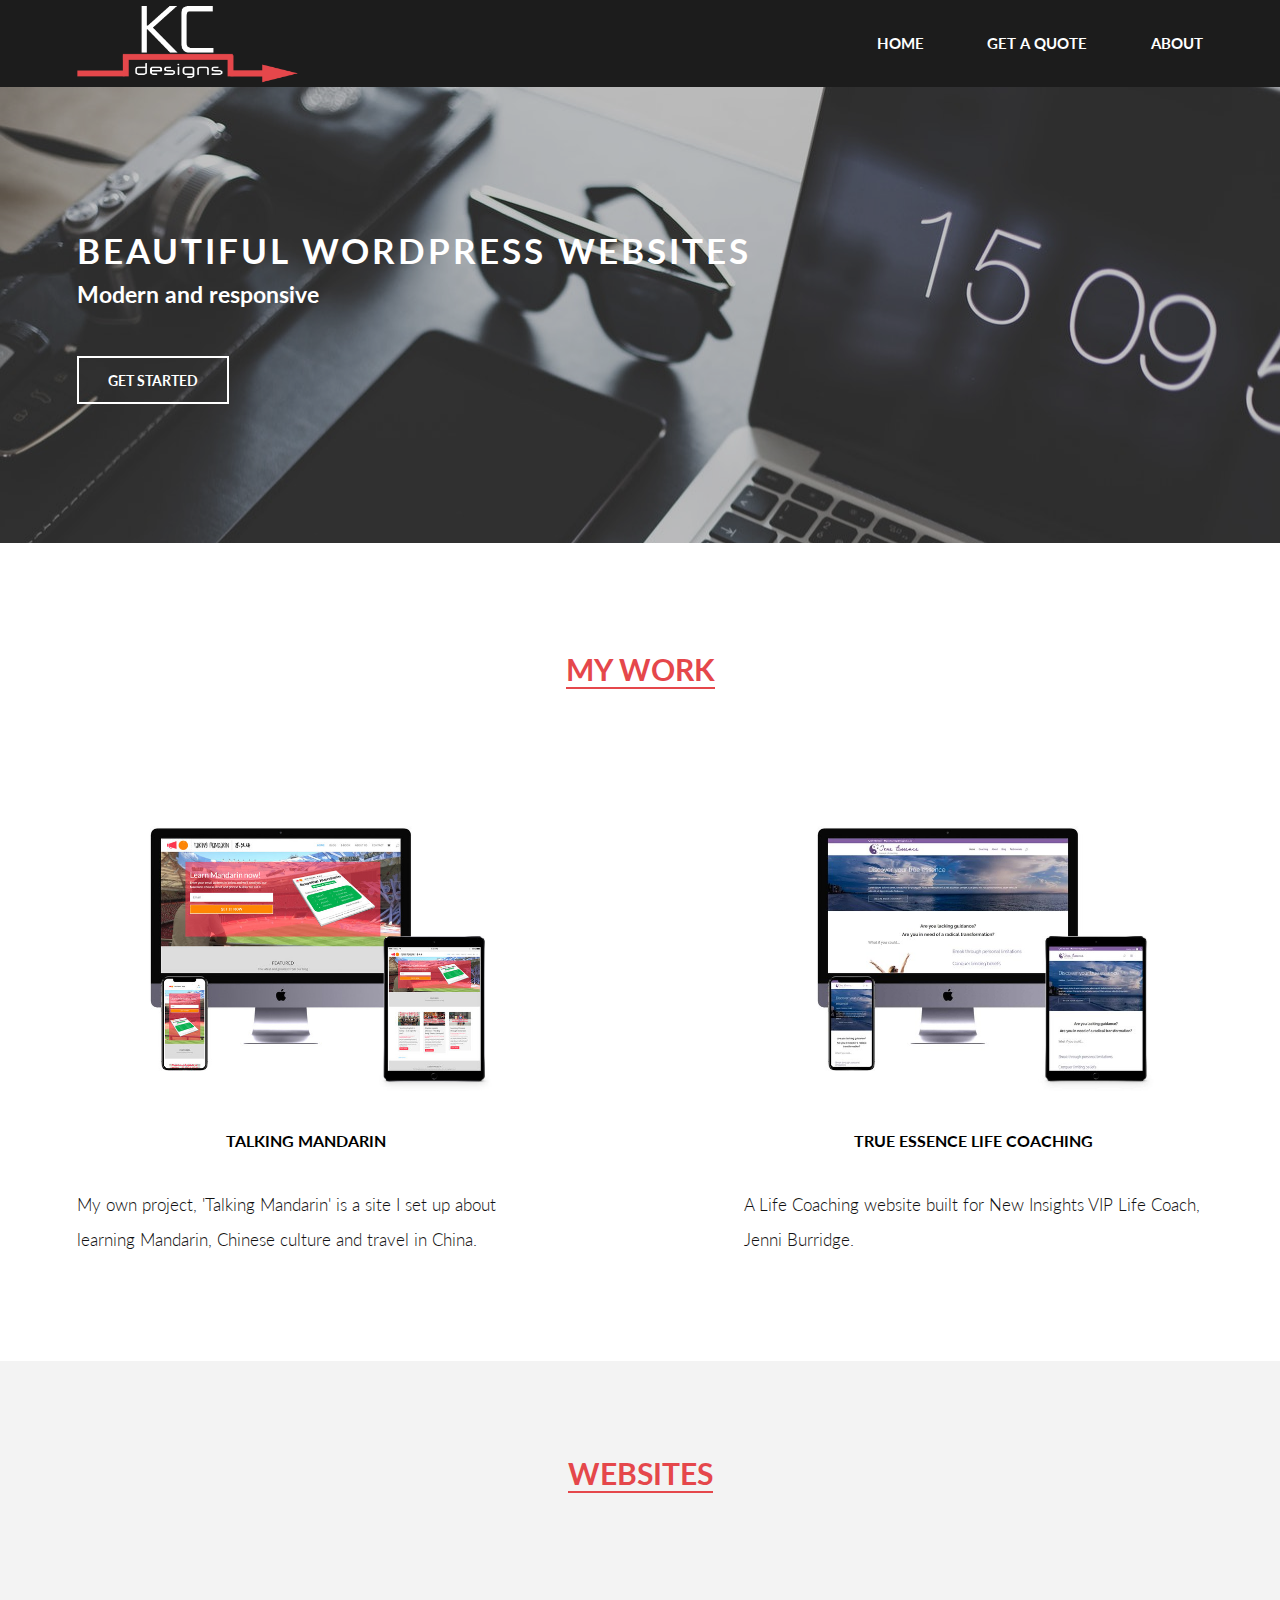
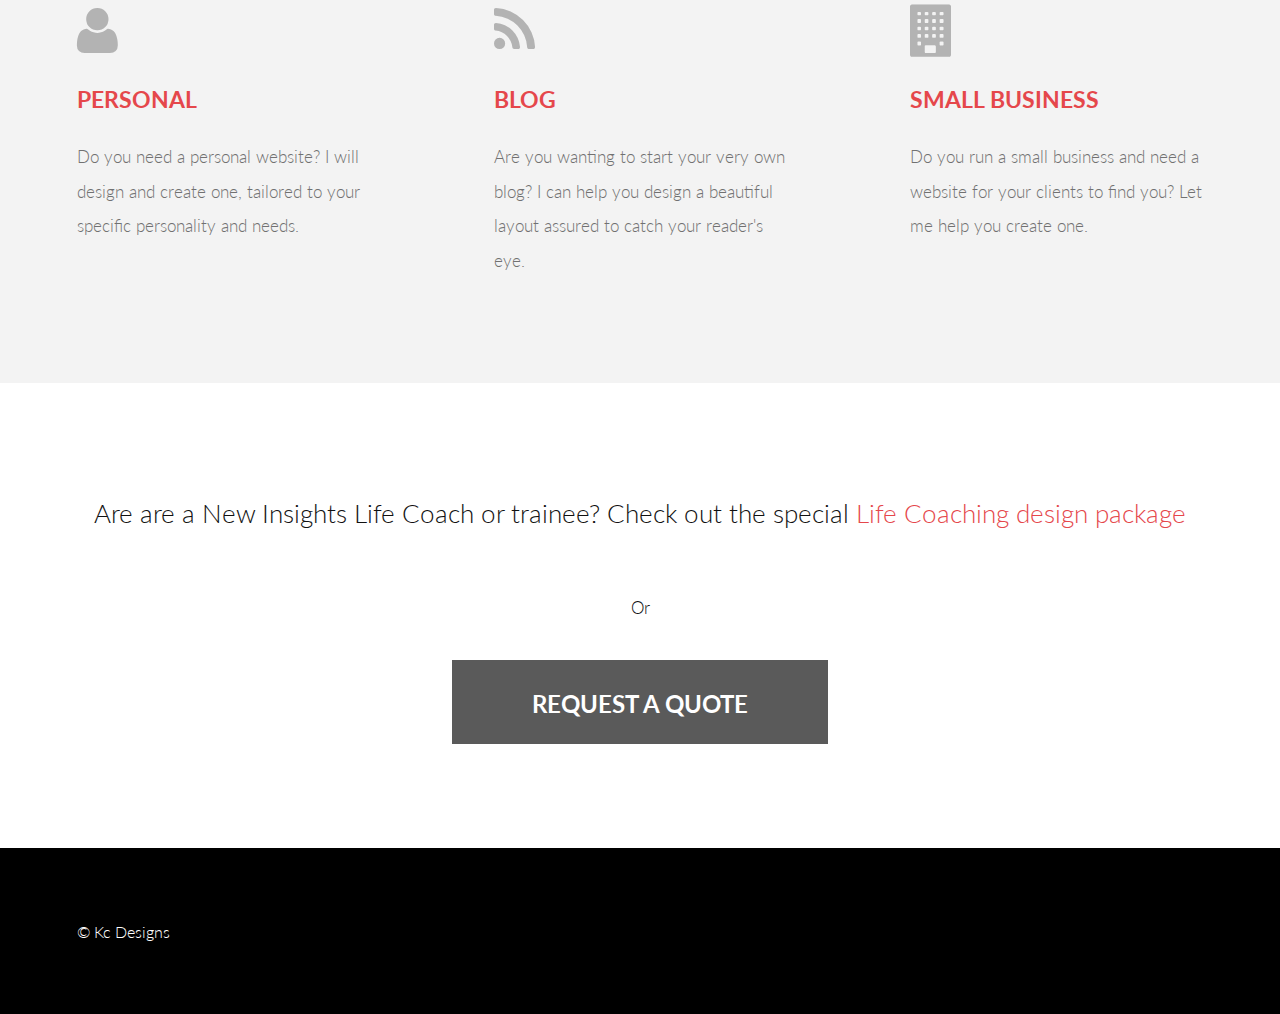
==== index.html @ 512c587e "logo" ====
<!DOCTYPE HTML>
<!--Site built by Casey Burridge based off of Introspect by TEMPLATED
	templated.co @templatedco
	Released for free under the Creative Commons Attribution 3.0 license (templated.co/license)
-->
<html>
	<head>
		<title>Home - Kc Designs</title>
		<meta charset="utf-8" />
		<meta name="viewport" content="width=device-width, initial-scale=1, user-scalable=no" />
		<link rel="stylesheet" href="assets/css/main.css" />
        <link rel="stylesheet" href="assets/css/custom.css" />
        <link rel="stylesheet" href="assets/css/normalize.css" />
	</head>
	<body>

		<!-- Header -->
			<header id="header">
				<div class="inner">
                    <div class="logo-cont">
					   <a href="https://kc-designs.github.io" class="logo"><img class="kc-logo" src="images/logo-black-bkg.png"></a>
                    </div>
					<nav id="nav">
						<a href="https://kc-designs.github.io/">Home</a>
						<a href="quote">Get a quote</a>
						<a href="about">about</a>
					</nav>
				</div>
			</header>
			<a href="#menu" class="navPanelToggle"><span class="fa fa-bars"></span></a>

		<!-- Banner -->
			<section id="banner">
				<div class="inner">
					<h1>Beautiful Wordpress websites</h1>
					<h3 class="subtitle">Modern and responsive</h3>
					<ul class="actions">
						<li><a href="quote.html" class="button alt">Get Started</a></li>
					</ul>
				</div>
			</section>
			

		<!-- Two -->
			<section id="two">
                <header>
                    <h2><span>My Work</span></h2>
                </header>
				<div class="inner">
					<article>
						<div class="content">
							<div class="image fit">
                                <a href="http://www.talkingmandarin.com" target="_blank"><img src="images/tm-demo.jpg" alt="" /></a>
                                <h5 class="website-title"><a href="http://www.talkingmandarin.com" target="_blank">Talking Mandarin</a></h5>
							</div>
							<p>My own project, 'Talking Mandarin' is a site I set up about learning Mandarin, Chinese culture and travel in China.</p>
						</div>
					</article>
					<article class="alt">
						<div class="content">
							<div class="image fit">
                                <a href="https://true-essence-coaching.co.za" target="_blank"><img src="images/te-demo.jpg" alt="" /></a>
                                <h5 class="website-title"><a href="https://true-essence-coaching.co.za" target="_blank">True Essence life Coaching</a></h5>
							</div>
							<p>A Life Coaching website built for New Insights VIP Life Coach, Jenni Burridge.</p>
						</div>
					</article>
				</div>
			</section>

		<!-- Three -->
			<section id="three">
                <header>
                    <h2><span>Websites</span></h2>
                </header>
				<div class="inner">
					<article>
						<div class="content">
							<span class="icon far fa-user"></span>
							<header>
								<h3>Personal</h3>
							</header>
							<p>Do you need a personal website? I will design and create one, tailored to your specific personality and needs.</p>
						</div>
					</article>
					<article>
						<div class="content">
							<span class="icon fas fa-rss"></span>
							<header>
								<h3>Blog</h3>
							</header>
							<p>Are you wanting to start your very own blog? I can help you design a beautiful layout assured to catch your reader's eye.</p>
						</div>
					</article>
					<article>
					<div class="content">
							<span class="icon fas fa-building"></span>
							<header>
								<h3>Small Business</h3>
							</header>
							<p>Do you run a small business and need a website for your clients to find you? Let me help you create one.</p>
						</div>
					</article>
				</div>
			</section>
        
            <section id="one" class="my-action">
                <div class="inner">
                    <p class="bigger-text">Are are a New Insights Life Coach or trainee? Check out the special <a href="coaching-package">Life Coaching design package</a></p>
                    <p>Or</p>
                    <ul class="actions fit">
				        <li><a href="quote" class="button my-button">REQUEST A QUOTE</a></li>
				    </ul>
                </div>
        
            </section>

		<!-- Footer -->
			<section id="footer">
				<div class="inner">
					<div class="copyright">
						&copy; Kc Designs
					</div>
				</div>
			</section>

		<!-- Scripts -->
			<script src="assets/js/jquery.min.js"></script>
			<script src="assets/js/skel.min.js"></script>
			<script src="assets/js/util.js"></script>
			<script src="assets/js/main.js"></script>

	</body>
</html>
---- assets/css/main.css ----
@import url(font-awesome.min.css);
@import url("https://fonts.googleapis.com/css?family=Lato:300,400,700|Pacifico");

/*
	Introspect by TEMPLATED
	templated.co @templatedco
	Released for free under the Creative Commons Attribution 3.0 license (templated.co/license)
*/

/* Reset */

	html, body, div, span, applet, object, iframe, h1, h2, h3, h4, h5, h6, p, blockquote, pre, a, abbr, acronym, address, big, cite, code, del, dfn, em, img, ins, kbd, q, s, samp, small, strike, strong, sub, sup, tt, var, b, u, i, center, dl, dt, dd, ol, ul, li, fieldset, form, label, legend, table, caption, tbody, tfoot, thead, tr, th, td, article, aside, canvas, details, embed, figure, figcaption, footer, header, hgroup, menu, nav, output, ruby, section, summary, time, mark, audio, video {
		margin: 0;
		padding: 0;
		border: 0;
		font-size: 100%;
		font: inherit;
		vertical-align: baseline;
	}

	article, aside, details, figcaption, figure, footer, header, hgroup, menu, nav, section {
		display: block;
	}

	body {
		line-height: 1;
	}

	ol, ul {
		list-style: none;
	}

	blockquote, q {
		quotes: none;
	}

	blockquote:before, blockquote:after, q:before, q:after {
		content: '';
		content: none;
	}

	table {
		border-collapse: collapse;
		border-spacing: 0;
	}

	body {
		-webkit-text-size-adjust: none;
	}

/* Box Model */

	*, *:before, *:after {
		-moz-box-sizing: border-box;
		-webkit-box-sizing: border-box;
		box-sizing: border-box;
	}

/* Containers */

	.container {
		margin-left: auto;
		margin-right: auto;
	}

	.container.\31 25\25 {
		width: 100%;
		max-width: 100em;
		min-width: 80em;
	}

	.container.\37 5\25 {
		width: 60em;
	}

	.container.\35 0\25 {
		width: 40em;
	}

	.container.\32 5\25 {
		width: 20em;
	}

	.container {
		width: 80em;
	}

	@media screen and (max-width: 1680px) {

		.container.\31 25\25 {
			width: 100%;
			max-width: 100em;
			min-width: 80em;
		}

		.container.\37 5\25 {
			width: 60em;
		}

		.container.\35 0\25 {
			width: 40em;
		}

		.container.\32 5\25 {
			width: 20em;
		}

		.container {
			width: 80em;
		}

	}

	@media screen and (max-width: 1280px) {

		.container.\31 25\25 {
			width: 100%;
			max-width: 81.25em;
			min-width: 65em;
		}

		.container.\37 5\25 {
			width: 48.75em;
		}

		.container.\35 0\25 {
			width: 32.5em;
		}

		.container.\32 5\25 {
			width: 16.25em;
		}

		.container {
			width: 65em;
		}

	}

	@media screen and (max-width: 980px) {

		.container.\31 25\25 {
			width: 100%;
			max-width: 112.5%;
			min-width: 90%;
		}

		.container.\37 5\25 {
			width: 67.5%;
		}

		.container.\35 0\25 {
			width: 45%;
		}

		.container.\32 5\25 {
			width: 22.5%;
		}

		.container {
			width: 90%;
		}

	}

	@media screen and (max-width: 736px) {

		.container.\31 25\25 {
			width: 100%;
			max-width: 112.5%;
			min-width: 90%;
		}

		.container.\37 5\25 {
			width: 67.5%;
		}

		.container.\35 0\25 {
			width: 45%;
		}

		.container.\32 5\25 {
			width: 22.5%;
		}

		.container {
			width: 90% !important;
		}

	}

	@media screen and (max-width: 480px) {

		.container.\31 25\25 {
			width: 100%;
			max-width: 112.5%;
			min-width: 90%;
		}

		.container.\37 5\25 {
			width: 67.5%;
		}

		.container.\35 0\25 {
			width: 45%;
		}

		.container.\32 5\25 {
			width: 22.5%;
		}

		.container {
			width: 90% !important;
		}

	}

/* Grid */

	.row {
		border-bottom: solid 1px transparent;
		-moz-box-sizing: border-box;
		-webkit-box-sizing: border-box;
		box-sizing: border-box;
	}

	.row > * {
		float: left;
		-moz-box-sizing: border-box;
		-webkit-box-sizing: border-box;
		box-sizing: border-box;
	}

	.row:after, .row:before {
		content: '';
		display: block;
		clear: both;
		height: 0;
	}

	.row.uniform > * > :first-child {
		margin-top: 0;
	}

	.row.uniform > * > :last-child {
		margin-bottom: 0;
	}

	.row.\30 \25 > * {
		padding: 0 0 0 0em;
	}

	.row.\30 \25 {
		margin: 0 0 -1px 0em;
	}

	.row.uniform.\30 \25 > * {
		padding: 0em 0 0 0em;
	}

	.row.uniform.\30 \25 {
		margin: 0em 0 -1px 0em;
	}

	.row > * {
		padding: 0 0 0 2em;
	}

	.row {
		margin: 0 0 -1px -2em;
	}

	.row.uniform > * {
		padding: 2em 0 0 2em;
	}

	.row.uniform {
		margin: -2em 0 -1px -2em;
	}

	.row.\32 00\25 > * {
		padding: 0 0 0 4em;
	}

	.row.\32 00\25 {
		margin: 0 0 -1px -4em;
	}

	.row.uniform.\32 00\25 > * {
		padding: 4em 0 0 4em;
	}

	.row.uniform.\32 00\25 {
		margin: -4em 0 -1px -4em;
	}

	.row.\31 50\25 > * {
		padding: 0 0 0 3em;
	}

	.row.\31 50\25 {
		margin: 0 0 -1px -3em;
	}

	.row.uniform.\31 50\25 > * {
		padding: 3em 0 0 3em;
	}

	.row.uniform.\31 50\25 {
		margin: -3em 0 -1px -3em;
	}

	.row.\35 0\25 > * {
		padding: 0 0 0 1em;
	}

	.row.\35 0\25 {
		margin: 0 0 -1px -1em;
	}

	.row.uniform.\35 0\25 > * {
		padding: 1em 0 0 1em;
	}

	.row.uniform.\35 0\25 {
		margin: -1em 0 -1px -1em;
	}

	.row.\32 5\25 > * {
		padding: 0 0 0 0.5em;
	}

	.row.\32 5\25 {
		margin: 0 0 -1px -0.5em;
	}

	.row.uniform.\32 5\25 > * {
		padding: 0.5em 0 0 0.5em;
	}

	.row.uniform.\32 5\25 {
		margin: -0.5em 0 -1px -0.5em;
	}

	.\31 2u, .\31 2u\24 {
		width: 100%;
		clear: none;
		margin-left: 0;
	}

	.\31 1u, .\31 1u\24 {
		width: 91.6666666667%;
		clear: none;
		margin-left: 0;
	}

	.\31 0u, .\31 0u\24 {
		width: 83.3333333333%;
		clear: none;
		margin-left: 0;
	}

	.\39 u, .\39 u\24 {
		width: 75%;
		clear: none;
		margin-left: 0;
	}

	.\38 u, .\38 u\24 {
		width: 66.6666666667%;
		clear: none;
		margin-left: 0;
	}

	.\37 u, .\37 u\24 {
		width: 58.3333333333%;
		clear: none;
		margin-left: 0;
	}

	.\36 u, .\36 u\24 {
		width: 50%;
		clear: none;
		margin-left: 0;
	}

	.\35 u, .\35 u\24 {
		width: 41.6666666667%;
		clear: none;
		margin-left: 0;
	}

	.\34 u, .\34 u\24 {
		width: 33.3333333333%;
		clear: none;
		margin-left: 0;
	}

	.\33 u, .\33 u\24 {
		width: 25%;
		clear: none;
		margin-left: 0;
	}

	.\32 u, .\32 u\24 {
		width: 16.6666666667%;
		clear: none;
		margin-left: 0;
	}

	.\31 u, .\31 u\24 {
		width: 8.3333333333%;
		clear: none;
		margin-left: 0;
	}

	.\31 2u\24 + *,
	.\31 1u\24 + *,
	.\31 0u\24 + *,
	.\39 u\24 + *,
	.\38 u\24 + *,
	.\37 u\24 + *,
	.\36 u\24 + *,
	.\35 u\24 + *,
	.\34 u\24 + *,
	.\33 u\24 + *,
	.\32 u\24 + *,
	.\31 u\24 + * {
		clear: left;
	}

	.\-11u {
		margin-left: 91.66667%;
	}

	.\-10u {
		margin-left: 83.33333%;
	}

	.\-9u {
		margin-left: 75%;
	}

	.\-8u {
		margin-left: 66.66667%;
	}

	.\-7u {
		margin-left: 58.33333%;
	}

	.\-6u {
		margin-left: 50%;
	}

	.\-5u {
		margin-left: 41.66667%;
	}

	.\-4u {
		margin-left: 33.33333%;
	}

	.\-3u {
		margin-left: 25%;
	}

	.\-2u {
		margin-left: 16.66667%;
	}

	.\-1u {
		margin-left: 8.33333%;
	}

	@media screen and (max-width: 1680px) {

		.row > * {
			padding: 0 0 0 2em;
		}

		.row {
			margin: 0 0 -1px -2em;
		}

		.row.uniform > * {
			padding: 2em 0 0 2em;
		}

		.row.uniform {
			margin: -2em 0 -1px -2em;
		}

		.row.\32 00\25 > * {
			padding: 0 0 0 4em;
		}

		.row.\32 00\25 {
			margin: 0 0 -1px -4em;
		}

		.row.uniform.\32 00\25 > * {
			padding: 4em 0 0 4em;
		}

		.row.uniform.\32 00\25 {
			margin: -4em 0 -1px -4em;
		}

		.row.\31 50\25 > * {
			padding: 0 0 0 3em;
		}

		.row.\31 50\25 {
			margin: 0 0 -1px -3em;
		}

		.row.uniform.\31 50\25 > * {
			padding: 3em 0 0 3em;
		}

		.row.uniform.\31 50\25 {
			margin: -3em 0 -1px -3em;
		}

		.row.\35 0\25 > * {
			padding: 0 0 0 1em;
		}

		.row.\35 0\25 {
			margin: 0 0 -1px -1em;
		}

		.row.uniform.\35 0\25 > * {
			padding: 1em 0 0 1em;
		}

		.row.uniform.\35 0\25 {
			margin: -1em 0 -1px -1em;
		}

		.row.\32 5\25 > * {
			padding: 0 0 0 0.5em;
		}

		.row.\32 5\25 {
			margin: 0 0 -1px -0.5em;
		}

		.row.uniform.\32 5\25 > * {
			padding: 0.5em 0 0 0.5em;
		}

		.row.uniform.\32 5\25 {
			margin: -0.5em 0 -1px -0.5em;
		}

		.\31 2u\28xlarge\29, .\31 2u\24\28xlarge\29 {
			width: 100%;
			clear: none;
			margin-left: 0;
		}

		.\31 1u\28xlarge\29, .\31 1u\24\28xlarge\29 {
			width: 91.6666666667%;
			clear: none;
			margin-left: 0;
		}

		.\31 0u\28xlarge\29, .\31 0u\24\28xlarge\29 {
			width: 83.3333333333%;
			clear: none;
			margin-left: 0;
		}

		.\39 u\28xlarge\29, .\39 u\24\28xlarge\29 {
			width: 75%;
			clear: none;
			margin-left: 0;
		}

		.\38 u\28xlarge\29, .\38 u\24\28xlarge\29 {
			width: 66.6666666667%;
			clear: none;
			margin-left: 0;
		}

		.\37 u\28xlarge\29, .\37 u\24\28xlarge\29 {
			width: 58.3333333333%;
			clear: none;
			margin-left: 0;
		}

		.\36 u\28xlarge\29, .\36 u\24\28xlarge\29 {
			width: 50%;
			clear: none;
			margin-left: 0;
		}

		.\35 u\28xlarge\29, .\35 u\24\28xlarge\29 {
			width: 41.6666666667%;
			clear: none;
			margin-left: 0;
		}

		.\34 u\28xlarge\29, .\34 u\24\28xlarge\29 {
			width: 33.3333333333%;
			clear: none;
			margin-left: 0;
		}

		.\33 u\28xlarge\29, .\33 u\24\28xlarge\29 {
			width: 25%;
			clear: none;
			margin-left: 0;
		}

		.\32 u\28xlarge\29, .\32 u\24\28xlarge\29 {
			width: 16.6666666667%;
			clear: none;
			margin-left: 0;
		}

		.\31 u\28xlarge\29, .\31 u\24\28xlarge\29 {
			width: 8.3333333333%;
			clear: none;
			margin-left: 0;
		}

		.\31 2u\24\28xlarge\29 + *,
		.\31 1u\24\28xlarge\29 + *,
		.\31 0u\24\28xlarge\29 + *,
		.\39 u\24\28xlarge\29 + *,
		.\38 u\24\28xlarge\29 + *,
		.\37 u\24\28xlarge\29 + *,
		.\36 u\24\28xlarge\29 + *,
		.\35 u\24\28xlarge\29 + *,
		.\34 u\24\28xlarge\29 + *,
		.\33 u\24\28xlarge\29 + *,
		.\32 u\24\28xlarge\29 + *,
		.\31 u\24\28xlarge\29 + * {
			clear: left;
		}

		.\-11u\28xlarge\29 {
			margin-left: 91.66667%;
		}

		.\-10u\28xlarge\29 {
			margin-left: 83.33333%;
		}

		.\-9u\28xlarge\29 {
			margin-left: 75%;
		}

		.\-8u\28xlarge\29 {
			margin-left: 66.66667%;
		}

		.\-7u\28xlarge\29 {
			margin-left: 58.33333%;
		}

		.\-6u\28xlarge\29 {
			margin-left: 50%;
		}

		.\-5u\28xlarge\29 {
			margin-left: 41.66667%;
		}

		.\-4u\28xlarge\29 {
			margin-left: 33.33333%;
		}

		.\-3u\28xlarge\29 {
			margin-left: 25%;
		}

		.\-2u\28xlarge\29 {
			margin-left: 16.66667%;
		}

		.\-1u\28xlarge\29 {
			margin-left: 8.33333%;
		}

	}

	@media screen and (max-width: 1280px) {

		.row > * {
			padding: 0 0 0 1.5em;
		}

		.row {
			margin: 0 0 -1px -1.5em;
		}

		.row.uniform > * {
			padding: 1.5em 0 0 1.5em;
		}

		.row.uniform {
			margin: -1.5em 0 -1px -1.5em;
		}

		.row.\32 00\25 > * {
			padding: 0 0 0 3em;
		}

		.row.\32 00\25 {
			margin: 0 0 -1px -3em;
		}

		.row.uniform.\32 00\25 > * {
			padding: 3em 0 0 3em;
		}

		.row.uniform.\32 00\25 {
			margin: -3em 0 -1px -3em;
		}

		.row.\31 50\25 > * {
			padding: 0 0 0 2.25em;
		}

		.row.\31 50\25 {
			margin: 0 0 -1px -2.25em;
		}

		.row.uniform.\31 50\25 > * {
			padding: 2.25em 0 0 2.25em;
		}

		.row.uniform.\31 50\25 {
			margin: -2.25em 0 -1px -2.25em;
		}

		.row.\35 0\25 > * {
			padding: 0 0 0 0.75em;
		}

		.row.\35 0\25 {
			margin: 0 0 -1px -0.75em;
		}

		.row.uniform.\35 0\25 > * {
			padding: 0.75em 0 0 0.75em;
		}

		.row.uniform.\35 0\25 {
			margin: -0.75em 0 -1px -0.75em;
		}

		.row.\32 5\25 > * {
			padding: 0 0 0 0.375em;
		}

		.row.\32 5\25 {
			margin: 0 0 -1px -0.375em;
		}

		.row.uniform.\32 5\25 > * {
			padding: 0.375em 0 0 0.375em;
		}

		.row.uniform.\32 5\25 {
			margin: -0.375em 0 -1px -0.375em;
		}

		.\31 2u\28large\29, .\31 2u\24\28large\29 {
			width: 100%;
			clear: none;
			margin-left: 0;
		}

		.\31 1u\28large\29, .\31 1u\24\28large\29 {
			width: 91.6666666667%;
			clear: none;
			margin-left: 0;
		}

		.\31 0u\28large\29, .\31 0u\24\28large\29 {
			width: 83.3333333333%;
			clear: none;
			margin-left: 0;
		}

		.\39 u\28large\29, .\39 u\24\28large\29 {
			width: 75%;
			clear: none;
			margin-left: 0;
		}

		.\38 u\28large\29, .\38 u\24\28large\29 {
			width: 66.6666666667%;
			clear: none;
			margin-left: 0;
		}

		.\37 u\28large\29, .\37 u\24\28large\29 {
			width: 58.3333333333%;
			clear: none;
			margin-left: 0;
		}

		.\36 u\28large\29, .\36 u\24\28large\29 {
			width: 50%;
			clear: none;
			margin-left: 0;
		}

		.\35 u\28large\29, .\35 u\24\28large\29 {
			width: 41.6666666667%;
			clear: none;
			margin-left: 0;
		}

		.\34 u\28large\29, .\34 u\24\28large\29 {
			width: 33.3333333333%;
			clear: none;
			margin-left: 0;
		}

		.\33 u\28large\29, .\33 u\24\28large\29 {
			width: 25%;
			clear: none;
			margin-left: 0;
		}

		.\32 u\28large\29, .\32 u\24\28large\29 {
			width: 16.6666666667%;
			clear: none;
			margin-left: 0;
		}

		.\31 u\28large\29, .\31 u\24\28large\29 {
			width: 8.3333333333%;
			clear: none;
			margin-left: 0;
		}

		.\31 2u\24\28large\29 + *,
		.\31 1u\24\28large\29 + *,
		.\31 0u\24\28large\29 + *,
		.\39 u\24\28large\29 + *,
		.\38 u\24\28large\29 + *,
		.\37 u\24\28large\29 + *,
		.\36 u\24\28large\29 + *,
		.\35 u\24\28large\29 + *,
		.\34 u\24\28large\29 + *,
		.\33 u\24\28large\29 + *,
		.\32 u\24\28large\29 + *,
		.\31 u\24\28large\29 + * {
			clear: left;
		}

		.\-11u\28large\29 {
			margin-left: 91.66667%;
		}

		.\-10u\28large\29 {
			margin-left: 83.33333%;
		}

		.\-9u\28large\29 {
			margin-left: 75%;
		}

		.\-8u\28large\29 {
			margin-left: 66.66667%;
		}

		.\-7u\28large\29 {
			margin-left: 58.33333%;
		}

		.\-6u\28large\29 {
			margin-left: 50%;
		}

		.\-5u\28large\29 {
			margin-left: 41.66667%;
		}

		.\-4u\28large\29 {
			margin-left: 33.33333%;
		}

		.\-3u\28large\29 {
			margin-left: 25%;
		}

		.\-2u\28large\29 {
			margin-left: 16.66667%;
		}

		.\-1u\28large\29 {
			margin-left: 8.33333%;
		}

	}

	@media screen and (max-width: 980px) {

		.row > * {
			padding: 0 0 0 1.5em;
		}

		.row {
			margin: 0 0 -1px -1.5em;
		}

		.row.uniform > * {
			padding: 1.5em 0 0 1.5em;
		}

		.row.uniform {
			margin: -1.5em 0 -1px -1.5em;
		}

		.row.\32 00\25 > * {
			padding: 0 0 0 3em;
		}

		.row.\32 00\25 {
			margin: 0 0 -1px -3em;
		}

		.row.uniform.\32 00\25 > * {
			padding: 3em 0 0 3em;
		}

		.row.uniform.\32 00\25 {
			margin: -3em 0 -1px -3em;
		}

		.row.\31 50\25 > * {
			padding: 0 0 0 2.25em;
		}

		.row.\31 50\25 {
			margin: 0 0 -1px -2.25em;
		}

		.row.uniform.\31 50\25 > * {
			padding: 2.25em 0 0 2.25em;
		}

		.row.uniform.\31 50\25 {
			margin: -2.25em 0 -1px -2.25em;
		}

		.row.\35 0\25 > * {
			padding: 0 0 0 0.75em;
		}

		.row.\35 0\25 {
			margin: 0 0 -1px -0.75em;
		}

		.row.uniform.\35 0\25 > * {
			padding: 0.75em 0 0 0.75em;
		}

		.row.uniform.\35 0\25 {
			margin: -0.75em 0 -1px -0.75em;
		}

		.row.\32 5\25 > * {
			padding: 0 0 0 0.375em;
		}

		.row.\32 5\25 {
			margin: 0 0 -1px -0.375em;
		}

		.row.uniform.\32 5\25 > * {
			padding: 0.375em 0 0 0.375em;
		}

		.row.uniform.\32 5\25 {
			margin: -0.375em 0 -1px -0.375em;
		}

		.\31 2u\28medium\29, .\31 2u\24\28medium\29 {
			width: 100%;
			clear: none;
			margin-left: 0;
		}

		.\31 1u\28medium\29, .\31 1u\24\28medium\29 {
			width: 91.6666666667%;
			clear: none;
			margin-left: 0;
		}

		.\31 0u\28medium\29, .\31 0u\24\28medium\29 {
			width: 83.3333333333%;
			clear: none;
			margin-left: 0;
		}

		.\39 u\28medium\29, .\39 u\24\28medium\29 {
			width: 75%;
			clear: none;
			margin-left: 0;
		}

		.\38 u\28medium\29, .\38 u\24\28medium\29 {
			width: 66.6666666667%;
			clear: none;
			margin-left: 0;
		}

		.\37 u\28medium\29, .\37 u\24\28medium\29 {
			width: 58.3333333333%;
			clear: none;
			margin-left: 0;
		}

		.\36 u\28medium\29, .\36 u\24\28medium\29 {
			width: 50%;
			clear: none;
			margin-left: 0;
		}

		.\35 u\28medium\29, .\35 u\24\28medium\29 {
			width: 41.6666666667%;
			clear: none;
			margin-left: 0;
		}

		.\34 u\28medium\29, .\34 u\24\28medium\29 {
			width: 33.3333333333%;
			clear: none;
			margin-left: 0;
		}

		.\33 u\28medium\29, .\33 u\24\28medium\29 {
			width: 25%;
			clear: none;
			margin-left: 0;
		}

		.\32 u\28medium\29, .\32 u\24\28medium\29 {
			width: 16.6666666667%;
			clear: none;
			margin-left: 0;
		}

		.\31 u\28medium\29, .\31 u\24\28medium\29 {
			width: 8.3333333333%;
			clear: none;
			margin-left: 0;
		}

		.\31 2u\24\28medium\29 + *,
		.\31 1u\24\28medium\29 + *,
		.\31 0u\24\28medium\29 + *,
		.\39 u\24\28medium\29 + *,
		.\38 u\24\28medium\29 + *,
		.\37 u\24\28medium\29 + *,
		.\36 u\24\28medium\29 + *,
		.\35 u\24\28medium\29 + *,
		.\34 u\24\28medium\29 + *,
		.\33 u\24\28medium\29 + *,
		.\32 u\24\28medium\29 + *,
		.\31 u\24\28medium\29 + * {
			clear: left;
		}

		.\-11u\28medium\29 {
			margin-left: 91.66667%;
		}

		.\-10u\28medium\29 {
			margin-left: 83.33333%;
		}

		.\-9u\28medium\29 {
			margin-left: 75%;
		}

		.\-8u\28medium\29 {
			margin-left: 66.66667%;
		}

		.\-7u\28medium\29 {
			margin-left: 58.33333%;
		}

		.\-6u\28medium\29 {
			margin-left: 50%;
		}

		.\-5u\28medium\29 {
			margin-left: 41.66667%;
		}

		.\-4u\28medium\29 {
			margin-left: 33.33333%;
		}

		.\-3u\28medium\29 {
			margin-left: 25%;
		}

		.\-2u\28medium\29 {
			margin-left: 16.66667%;
		}

		.\-1u\28medium\29 {
			margin-left: 8.33333%;
		}

	}

	@media screen and (max-width: 736px) {

		.row > * {
			padding: 0 0 0 1.25em;
		}

		.row {
			margin: 0 0 -1px -1.25em;
		}

		.row.uniform > * {
			padding: 1.25em 0 0 1.25em;
		}

		.row.uniform {
			margin: -1.25em 0 -1px -1.25em;
		}

		.row.\32 00\25 > * {
			padding: 0 0 0 2.5em;
		}

		.row.\32 00\25 {
			margin: 0 0 -1px -2.5em;
		}

		.row.uniform.\32 00\25 > * {
			padding: 2.5em 0 0 2.5em;
		}

		.row.uniform.\32 00\25 {
			margin: -2.5em 0 -1px -2.5em;
		}

		.row.\31 50\25 > * {
			padding: 0 0 0 1.875em;
		}

		.row.\31 50\25 {
			margin: 0 0 -1px -1.875em;
		}

		.row.uniform.\31 50\25 > * {
			padding: 1.875em 0 0 1.875em;
		}

		.row.uniform.\31 50\25 {
			margin: -1.875em 0 -1px -1.875em;
		}

		.row.\35 0\25 > * {
			padding: 0 0 0 0.625em;
		}

		.row.\35 0\25 {
			margin: 0 0 -1px -0.625em;
		}

		.row.uniform.\35 0\25 > * {
			padding: 0.625em 0 0 0.625em;
		}

		.row.uniform.\35 0\25 {
			margin: -0.625em 0 -1px -0.625em;
		}

		.row.\32 5\25 > * {
			padding: 0 0 0 0.3125em;
		}

		.row.\32 5\25 {
			margin: 0 0 -1px -0.3125em;
		}

		.row.uniform.\32 5\25 > * {
			padding: 0.3125em 0 0 0.3125em;
		}

		.row.uniform.\32 5\25 {
			margin: -0.3125em 0 -1px -0.3125em;
		}

		.\31 2u\28small\29, .\31 2u\24\28small\29 {
			width: 100%;
			clear: none;
			margin-left: 0;
		}

		.\31 1u\28small\29, .\31 1u\24\28small\29 {
			width: 91.6666666667%;
			clear: none;
			margin-left: 0;
		}

		.\31 0u\28small\29, .\31 0u\24\28small\29 {
			width: 83.3333333333%;
			clear: none;
			margin-left: 0;
		}

		.\39 u\28small\29, .\39 u\24\28small\29 {
			width: 75%;
			clear: none;
			margin-left: 0;
		}

		.\38 u\28small\29, .\38 u\24\28small\29 {
			width: 66.6666666667%;
			clear: none;
			margin-left: 0;
		}

		.\37 u\28small\29, .\37 u\24\28small\29 {
			width: 58.3333333333%;
			clear: none;
			margin-left: 0;
		}

		.\36 u\28small\29, .\36 u\24\28small\29 {
			width: 50%;
			clear: none;
			margin-left: 0;
		}

		.\35 u\28small\29, .\35 u\24\28small\29 {
			width: 41.6666666667%;
			clear: none;
			margin-left: 0;
		}

		.\34 u\28small\29, .\34 u\24\28small\29 {
			width: 33.3333333333%;
			clear: none;
			margin-left: 0;
		}

		.\33 u\28small\29, .\33 u\24\28small\29 {
			width: 25%;
			clear: none;
			margin-left: 0;
		}

		.\32 u\28small\29, .\32 u\24\28small\29 {
			width: 16.6666666667%;
			clear: none;
			margin-left: 0;
		}

		.\31 u\28small\29, .\31 u\24\28small\29 {
			width: 8.3333333333%;
			clear: none;
			margin-left: 0;
		}

		.\31 2u\24\28small\29 + *,
		.\31 1u\24\28small\29 + *,
		.\31 0u\24\28small\29 + *,
		.\39 u\24\28small\29 + *,
		.\38 u\24\28small\29 + *,
		.\37 u\24\28small\29 + *,
		.\36 u\24\28small\29 + *,
		.\35 u\24\28small\29 + *,
		.\34 u\24\28small\29 + *,
		.\33 u\24\28small\29 + *,
		.\32 u\24\28small\29 + *,
		.\31 u\24\28small\29 + * {
			clear: left;
		}

		.\-11u\28small\29 {
			margin-left: 91.66667%;
		}

		.\-10u\28small\29 {
			margin-left: 83.33333%;
		}

		.\-9u\28small\29 {
			margin-left: 75%;
		}

		.\-8u\28small\29 {
			margin-left: 66.66667%;
		}

		.\-7u\28small\29 {
			margin-left: 58.33333%;
		}

		.\-6u\28small\29 {
			margin-left: 50%;
		}

		.\-5u\28small\29 {
			margin-left: 41.66667%;
		}

		.\-4u\28small\29 {
			margin-left: 33.33333%;
		}

		.\-3u\28small\29 {
			margin-left: 25%;
		}

		.\-2u\28small\29 {
			margin-left: 16.66667%;
		}

		.\-1u\28small\29 {
			margin-left: 8.33333%;
		}

	}

	@media screen and (max-width: 480px) {

		.row > * {
			padding: 0 0 0 1.25em;
		}

		.row {
			margin: 0 0 -1px -1.25em;
		}

		.row.uniform > * {
			padding: 1.25em 0 0 1.25em;
		}

		.row.uniform {
			margin: -1.25em 0 -1px -1.25em;
		}

		.row.\32 00\25 > * {
			padding: 0 0 0 2.5em;
		}

		.row.\32 00\25 {
			margin: 0 0 -1px -2.5em;
		}

		.row.uniform.\32 00\25 > * {
			padding: 2.5em 0 0 2.5em;
		}

		.row.uniform.\32 00\25 {
			margin: -2.5em 0 -1px -2.5em;
		}

		.row.\31 50\25 > * {
			padding: 0 0 0 1.875em;
		}

		.row.\31 50\25 {
			margin: 0 0 -1px -1.875em;
		}

		.row.uniform.\31 50\25 > * {
			padding: 1.875em 0 0 1.875em;
		}

		.row.uniform.\31 50\25 {
			margin: -1.875em 0 -1px -1.875em;
		}

		.row.\35 0\25 > * {
			padding: 0 0 0 0.625em;
		}

		.row.\35 0\25 {
			margin: 0 0 -1px -0.625em;
		}

		.row.uniform.\35 0\25 > * {
			padding: 0.625em 0 0 0.625em;
		}

		.row.uniform.\35 0\25 {
			margin: -0.625em 0 -1px -0.625em;
		}

		.row.\32 5\25 > * {
			padding: 0 0 0 0.3125em;
		}

		.row.\32 5\25 {
			margin: 0 0 -1px -0.3125em;
		}

		.row.uniform.\32 5\25 > * {
			padding: 0.3125em 0 0 0.3125em;
		}

		.row.uniform.\32 5\25 {
			margin: -0.3125em 0 -1px -0.3125em;
		}

		.\31 2u\28xsmall\29, .\31 2u\24\28xsmall\29 {
			width: 100%;
			clear: none;
			margin-left: 0;
		}

		.\31 1u\28xsmall\29, .\31 1u\24\28xsmall\29 {
			width: 91.6666666667%;
			clear: none;
			margin-left: 0;
		}

		.\31 0u\28xsmall\29, .\31 0u\24\28xsmall\29 {
			width: 83.3333333333%;
			clear: none;
			margin-left: 0;
		}

		.\39 u\28xsmall\29, .\39 u\24\28xsmall\29 {
			width: 75%;
			clear: none;
			margin-left: 0;
		}

		.\38 u\28xsmall\29, .\38 u\24\28xsmall\29 {
			width: 66.6666666667%;
			clear: none;
			margin-left: 0;
		}

		.\37 u\28xsmall\29, .\37 u\24\28xsmall\29 {
			width: 58.3333333333%;
			clear: none;
			margin-left: 0;
		}

		.\36 u\28xsmall\29, .\36 u\24\28xsmall\29 {
			width: 50%;
			clear: none;
			margin-left: 0;
		}

		.\35 u\28xsmall\29, .\35 u\24\28xsmall\29 {
			width: 41.6666666667%;
			clear: none;
			margin-left: 0;
		}

		.\34 u\28xsmall\29, .\34 u\24\28xsmall\29 {
			width: 33.3333333333%;
			clear: none;
			margin-left: 0;
		}

		.\33 u\28xsmall\29, .\33 u\24\28xsmall\29 {
			width: 25%;
			clear: none;
			margin-left: 0;
		}

		.\32 u\28xsmall\29, .\32 u\24\28xsmall\29 {
			width: 16.6666666667%;
			clear: none;
			margin-left: 0;
		}

		.\31 u\28xsmall\29, .\31 u\24\28xsmall\29 {
			width: 8.3333333333%;
			clear: none;
			margin-left: 0;
		}

		.\31 2u\24\28xsmall\29 + *,
		.\31 1u\24\28xsmall\29 + *,
		.\31 0u\24\28xsmall\29 + *,
		.\39 u\24\28xsmall\29 + *,
		.\38 u\24\28xsmall\29 + *,
		.\37 u\24\28xsmall\29 + *,
		.\36 u\24\28xsmall\29 + *,
		.\35 u\24\28xsmall\29 + *,
		.\34 u\24\28xsmall\29 + *,
		.\33 u\24\28xsmall\29 + *,
		.\32 u\24\28xsmall\29 + *,
		.\31 u\24\28xsmall\29 + * {
			clear: left;
		}

		.\-11u\28xsmall\29 {
			margin-left: 91.66667%;
		}

		.\-10u\28xsmall\29 {
			margin-left: 83.33333%;
		}

		.\-9u\28xsmall\29 {
			margin-left: 75%;
		}

		.\-8u\28xsmall\29 {
			margin-left: 66.66667%;
		}

		.\-7u\28xsmall\29 {
			margin-left: 58.33333%;
		}

		.\-6u\28xsmall\29 {
			margin-left: 50%;
		}

		.\-5u\28xsmall\29 {
			margin-left: 41.66667%;
		}

		.\-4u\28xsmall\29 {
			margin-left: 33.33333%;
		}

		.\-3u\28xsmall\29 {
			margin-left: 25%;
		}

		.\-2u\28xsmall\29 {
			margin-left: 16.66667%;
		}

		.\-1u\28xsmall\29 {
			margin-left: 8.33333%;
		}

	}

/* Basic */

	@-ms-viewport {
		width: device-width;
	}

	body {
		-ms-overflow-style: scrollbar;
	}

	@media screen and (max-width: 480px) {

		html, body {
			min-width: 320px;
		}

	}

	body {
		background: #fff;
	}

		body.is-loading *, body.is-loading *:before, body.is-loading *:after {
			-moz-animation: none !important;
			-webkit-animation: none !important;
			-ms-animation: none !important;
			animation: none !important;
			-moz-transition: none !important;
			-webkit-transition: none !important;
			-ms-transition: none !important;
			transition: none !important;
		}

/* Type */

	body {
		background-color: #fff;
		color: #111111;
	}

	body, input, select, textarea {
		font-family: "Lato", sans-serif;
		font-size: 15pt;
		font-weight: 300;
		line-height: 2;
	}

		@media screen and (max-width: 1680px) {

			body, input, select, textarea {
				font-size: 13pt;
			}

		}

		@media screen and (max-width: 1280px) {

			body, input, select, textarea {
				font-size: 13pt;
			}

		}

		@media screen and (max-width: 980px) {

			body, input, select, textarea {
				font-size: 12pt;
			}

		}

		@media screen and (max-width: 736px) {

			body, input, select, textarea {
				font-size: 12pt;
			}

		}

		@media screen and (max-width: 480px) {

			body, input, select, textarea {
				font-size: 12pt;
			}

		}

	a {
		-moz-transition: color 0.2s ease-in-out;
		-webkit-transition: color 0.2s ease-in-out;
		-ms-transition: color 0.2s ease-in-out;
		transition: color 0.2s ease-in-out;
		text-decoration: none;
	}

		a:hover {
			text-decoration: underline;
		}

	strong, b {
		font-weight: 700;
	}

	em, i {
		font-style: italic;
	}

	p {
		margin: 0 0 2em 0;
	}

	h1, h2, h3, h4, h5, h6 {
		font-weight: 700;
		line-height: 1.5;
		margin: 0 0 1em 0;
		text-transform: uppercase;
	}

		h1 a, h2 a, h3 a, h4 a, h5 a, h6 a {
			color: inherit;
			text-decoration: none;
		}

	h1 {
		font-size: 2em;
		margin: 0 0 0.25em 0;
	}

	h2 {
		font-size: 1.75em;
	}

	h3 {
		font-size: 1.35em;
	}

	h4 {
		font-size: 1.1em;
	}

	h5 {
		font-size: 0.9em;
	}

	h6 {
		font-size: 0.7em;
	}

	@media screen and (max-width: 736px) {

		h1 {
			font-size: 1.5em;
		}

		h2 {
			font-size: 1.25em;
		}

		h3 {
			font-size: 1.1em;
		}

	}

	sub {
		font-size: 0.8em;
		position: relative;
		top: 0.5em;
	}

	sup {
		font-size: 0.8em;
		position: relative;
		top: -0.5em;
	}

	blockquote {
		border-left: solid 4px;
		font-style: italic;
		margin: 0 0 2em 0;
		padding: 0.5em 0 0.5em 2em;
	}

	code {
		border-radius: 0;
		border: solid 1px;
		font-family: "Courier New", monospace;
		font-size: 0.9em;
		margin: 0 0.25em;
		padding: 0.25em 0.65em;
	}

	pre {
		-webkit-overflow-scrolling: touch;
		font-family: "Courier New", monospace;
		font-size: 0.9em;
		margin: 0 0 2em 0;
	}

		pre code {
			display: block;
			line-height: 1.75;
			padding: 1em 1.5em;
			overflow-x: auto;
		}

	hr {
		border: 0;
		border-bottom: solid 1px;
		margin: 2em 0;
	}

		hr.major {
			margin: 3em 0;
		}

	.align-left {
		text-align: left;
	}

	.align-center {
		text-align: center;
	}

	.align-right {
		text-align: right;
	}

	input, select, textarea {
		color: #e5474b;
	}

	a {
		color: #e5474b;
	}

	strong, b {
		color: #e5474b;
	}

	h1, h2, h3, h4, h5, h6 {
		color: #e5474b;
	}

	blockquote {
		border-left-color: #e5474b;
	}

	code {
		background: none;
		border-color: #e5474b;
	}

	hr {
		border-bottom-color: #e5474b;
	}

/* Box */

	.box {
		border-radius: 0;
		border: solid 1px;
		margin-bottom: 2em;
		padding: 1.5em;
	}

		.box > :last-child,
		.box > :last-child > :last-child,
		.box > :last-child > :last-child > :last-child {
			margin-bottom: 0;
		}

		.box.alt {
			border: 0;
			border-radius: 0;
			padding: 0;
		}

	.box {
		border-color: #e5474b;
	}

/* Button */

	input[type="submit"],
	input[type="reset"],
	input[type="button"],
	button,
	.button {
		-moz-appearance: none;
		-webkit-appearance: none;
		-ms-appearance: none;
		appearance: none;
		-moz-transition: background-color 0.2s ease-in-out, color 0.2s ease-in-out;
		-webkit-transition: background-color 0.2s ease-in-out, color 0.2s ease-in-out;
		-ms-transition: background-color 0.2s ease-in-out, color 0.2s ease-in-out;
		transition: background-color 0.2s ease-in-out, color 0.2s ease-in-out;
		border-radius: 0;
		border: 0;
		cursor: pointer;
		display: inline-block;
		font-size: .8em;
		font-weight: 700;
		height: 3.5em;
		line-height: 3.65em;
		padding: 0 2.25em;
		text-align: center;
		text-decoration: none;
		text-transform: uppercase;
		white-space: nowrap;
	}

		input[type="submit"]:hover,
		input[type="reset"]:hover,
		input[type="button"]:hover,
		button:hover,
		.button:hover {
			text-decoration: none;
		}

		input[type="submit"].icon,
		input[type="reset"].icon,
		input[type="button"].icon,
		button.icon,
		.button.icon {
			padding-left: 1.35em;
		}

			input[type="submit"].icon:before,
			input[type="reset"].icon:before,
			input[type="button"].icon:before,
			button.icon:before,
			.button.icon:before {
				margin-right: 0.5em;
			}

		input[type="submit"].fit,
		input[type="reset"].fit,
		input[type="button"].fit,
		button.fit,
		.button.fit {
			display: block;
			margin: 0 0 1em 0;
			width: 100%;
		}

		input[type="submit"].small,
		input[type="reset"].small,
		input[type="button"].small,
		button.small,
		.button.small {
			font-size: 0.8em;
		}

		input[type="submit"].big,
		input[type="reset"].big,
		input[type="button"].big,
		button.big,
		.button.big {
			font-size: 1.35em;
		}

		input[type="submit"].disabled, input[type="submit"]:disabled,
		input[type="reset"].disabled,
		input[type="reset"]:disabled,
		input[type="button"].disabled,
		input[type="button"]:disabled,
		button.disabled,
		button:disabled,
		.button.disabled,
		.button:disabled {
			-moz-pointer-events: none;
			-webkit-pointer-events: none;
			-ms-pointer-events: none;
			pointer-events: none;
			opacity: 0.25;
		}

	input[type="submit"],
	input[type="reset"],
	input[type="button"],
	button,
	.button {
		background-color: #5a5a5a;
		color: #ffffff !important;
	}

		input[type="submit"]:hover,
		input[type="reset"]:hover,
		input[type="button"]:hover,
		button:hover,
		.button:hover {
			background-color: #676767;
		}

		input[type="submit"]:active,
		input[type="reset"]:active,
		input[type="button"]:active,
		button:active,
		.button:active {
			background-color: #4d4d4d;
		}

		input[type="submit"].alt,
		input[type="reset"].alt,
		input[type="button"].alt,
		button.alt,
		.button.alt {
			background-color: transparent;
			box-shadow: inset 0 0 0 2px #e5474b;
			color: #e5474b !important;
		}

			input[type="submit"].alt:hover,
			input[type="reset"].alt:hover,
			input[type="button"].alt:hover,
			button.alt:hover,
			.button.alt:hover {
				background: #fceced;
			}

			input[type="submit"].alt:active,
			input[type="reset"].alt:active,
			input[type="button"].alt:active,
			button.alt:active,
			.button.alt:active {
				background-color: #f9dadb;
			}

			input[type="submit"].alt.icon:before,
			input[type="reset"].alt.icon:before,
			input[type="button"].alt.icon:before,
			button.alt.icon:before,
			.button.alt.icon:before {
				color: #717171;
			}

		input[type="submit"].special,
		input[type="reset"].special,
		input[type="button"].special,
		button.special,
		.button.special {
			background-color: #e5474b;
			color: #ffffff !important;
		}

			input[type="submit"].special:hover,
			input[type="reset"].special:hover,
			input[type="button"].special:hover,
			button.special:hover,
			.button.special:hover {
				background-color: #e85d61;
			}

			input[type="submit"].special:active,
			input[type="reset"].special:active,
			input[type="button"].special:active,
			button.special:active,
			.button.special:active {
				background-color: #e23135;
			}

/* Form */

	form {
		margin: 0 0 2em 0;
	}

		form .field {
			margin: 0 0 2em 0;
		}

			form .field.half {
				width: 50%;
				float: left;
				padding: 0 0 0 1em;
			}

				form .field.half.first {
					padding: 0 1em 0 0;
				}

		form > .actions {
			margin: 2.5em 0 0 0 !important;
		}

		@media screen and (max-width: 736px) {

			form .field {
				margin: 0 0 1.5em 0;
			}

				form .field.half {
					padding: 0 0 0 0.75em;
				}

					form .field.half.first {
						padding: 0 0.75em 0 0;
					}

			form > .actions {
				margin: 2em 0 0 0 !important;
			}

		}

		@media screen and (max-width: 480px) {

			form .field.half {
				width: 100%;
				float: none;
				padding: 0;
			}

				form .field.half.first {
					padding: 0;
				}

		}

	label {
		display: block;
		font-size: 0.9em;
		text-transform: uppercase;
		font-weight: 700;
		margin: 0 0 1em 0;
	}

	input[type="text"],
	input[type="password"],
	input[type="email"],
	select,
	textarea {
		-moz-appearance: none;
		-webkit-appearance: none;
		-ms-appearance: none;
		appearance: none;
		border-radius: 0;
		border: none;
		border: solid 3px;
		color: inherit;
		display: block;
		outline: 0;
		padding: 0 1em;
		text-decoration: none;
		width: 100%;
	}

		input[type="text"]:invalid,
		input[type="password"]:invalid,
		input[type="email"]:invalid,
		select:invalid,
		textarea:invalid {
			box-shadow: none;
		}

	.select-wrapper {
		text-decoration: none;
		display: block;
		position: relative;
	}

		.select-wrapper:before {
			-moz-osx-font-smoothing: grayscale;
			-webkit-font-smoothing: antialiased;
			font-family: FontAwesome;
			font-style: normal;
			font-weight: normal;
			text-transform: none !important;
		}

		.select-wrapper:before {
			content: '\f078';
			display: block;
			height: 2.75em;
			line-height: 2.75em;
			pointer-events: none;
			position: absolute;
			right: 0;
			text-align: center;
			top: 0;
			width: 2.75em;
		}

		.select-wrapper select::-ms-expand {
			display: none;
		}

	input[type="text"],
	input[type="password"],
	input[type="email"],
	select {
		height: 2.75em;
	}

	textarea {
		padding: 0.75em 1em;
	}

	input[type="checkbox"],
	input[type="radio"] {
		-moz-appearance: none;
		-webkit-appearance: none;
		-ms-appearance: none;
		appearance: none;
		display: block;
		float: left;
		margin-right: -2em;
		opacity: 0;
		width: 1em;
		z-index: -1;
	}

		input[type="checkbox"] + label,
		input[type="radio"] + label {
			text-decoration: none;
			cursor: pointer;
			display: inline-block;
			font-size: 1em;
			font-weight: 300;
			padding-left: 2.4em;
			padding-right: 0.75em;
			position: relative;
		}

			input[type="checkbox"] + label:before,
			input[type="radio"] + label:before {
				-moz-osx-font-smoothing: grayscale;
				-webkit-font-smoothing: antialiased;
				font-family: FontAwesome;
				font-style: normal;
				font-weight: normal;
				text-transform: none !important;
			}

			input[type="checkbox"] + label:before,
			input[type="radio"] + label:before {
				border-radius: 0;
				border: solid 1px;
				content: '';
				display: inline-block;
				height: 1.65em;
				left: 0;
				line-height: 1.58125em;
				position: absolute;
				text-align: center;
				top: 0;
				width: 1.65em;
			}

		input[type="checkbox"]:checked + label:before,
		input[type="radio"]:checked + label:before {
			content: '\f00c';
		}

	input[type="checkbox"] + label:before {
		border-radius: 0;
	}

	input[type="radio"] + label:before {
		border-radius: 100%;
	}

	::-webkit-input-placeholder {
		opacity: 1.0;
	}

	:-moz-placeholder {
		opacity: 1.0;
	}

	::-moz-placeholder {
		opacity: 1.0;
	}

	:-ms-input-placeholder {
		opacity: 1.0;
	}

	.formerize-placeholder {
		opacity: 1.0;
	}

	label {
		color: #e5474b;
	}

	input[type="text"],
	input[type="password"],
	input[type="email"],
	select,
	textarea {
		background: none;
		border-color: #fceced;
	}

		input[type="text"]:focus,
		input[type="password"]:focus,
		input[type="email"]:focus,
		select:focus,
		textarea:focus {
			border-color: #e5474b;
			box-shadow: 0 0 0 1px #e5474b;
		}

	.select-wrapper:before {
		color: #e5474b;
	}

	input[type="checkbox"] + label,
	input[type="radio"] + label {
		color: #111111;
	}

		input[type="checkbox"] + label:before,
		input[type="radio"] + label:before {
			background: none;
			border-color: #e5474b;
		}

	input[type="checkbox"]:checked + label:before,
	input[type="radio"]:checked + label:before {
		background-color: #e5474b;
		border-color: #e5474b;
		color: #ffffff;
	}

	input[type="checkbox"]:focus + label:before,
	input[type="radio"]:focus + label:before {
		border-color: #e5474b;
		box-shadow: 0 0 0 1px #e5474b;
	}

	::-webkit-input-placeholder {
		color: #717171 !important;
	}

	:-moz-placeholder {
		color: #717171 !important;
	}

	::-moz-placeholder {
		color: #717171 !important;
	}

	:-ms-input-placeholder {
		color: #717171 !important;
	}

	.formerize-placeholder {
		color: #717171 !important;
	}

/* Icon */

	.icon {
		text-decoration: none;
		border-bottom: none;
		position: relative;
	}

		.icon:before {
			-moz-osx-font-smoothing: grayscale;
			-webkit-font-smoothing: antialiased;
			font-family: FontAwesome;
			font-style: normal;
			font-weight: normal;
			text-transform: none !important;
		}

		.icon > .label {
			display: none;
		}

/* Image */

	.image {
		border-radius: 0;
		border: 0;
		display: inline-block;
		position: relative;
	}

		.image img {
			border-radius: 0;
			display: block;
		}

		.image.left, .image.right {
			max-width: 40%;
		}

			.image.left img, .image.right img {
				width: 100%;
			}

		.image.left {
			float: left;
			margin: 0 1.5em 1em 0;
			top: 0.25em;
		}

		.image.right {
			float: right;
			margin: 0 0 1em 1.5em;
			top: 0.25em;
		}

		.image.fit {
			display: block;
			margin: 0 0 2em 0;
			width: 100%;
		}

			.image.fit img {
				width: 100%;
			}

		.image.main {
			display: block;
			margin: 0 0 3em 0;
			width: 100%;
		}

			.image.main img {
				width: 100%;
			}

/* List */

	ol {
		list-style: decimal;
		margin: 0 0 2em 0;
		padding-left: 1.25em;
	}

		ol li {
			padding-left: 0.25em;
		}

	ul {
		list-style: disc;
		margin: 0 0 2em 0;
		padding-left: 1em;
	}

		ul li {
			padding-left: 0.5em;
		}

		ul.alt {
			list-style: none;
			padding-left: 0;
		}

			ul.alt li {
				border-top: solid 1px;
				padding: 0.5em 0;
			}

				ul.alt li:first-child {
					border-top: 0;
					padding-top: 0;
				}

		ul.icons {
			cursor: default;
			list-style: none;
			padding-left: 0;
		}

			ul.icons li {
				display: inline-block;
				padding: 0 1em 0 0;
			}

				ul.icons li:last-child {
					padding-right: 0;
				}

				ul.icons li .icon:before {
					font-size: 2em;
				}

		ul.actions {
			cursor: default;
			list-style: none;
			padding-left: 0;
		}

			ul.actions li {
				display: inline-block;
				padding: 0 1em 0 0;
				vertical-align: middle;
			}

				ul.actions li:last-child {
					padding-right: 0;
				}

			ul.actions.small li {
				padding: 0 0.5em 0 0;
			}

			ul.actions.vertical li {
				display: block;
				padding: 1em 0 0 0;
			}

				ul.actions.vertical li:first-child {
					padding-top: 0;
				}

				ul.actions.vertical li > * {
					margin-bottom: 0;
				}

			ul.actions.vertical.small li {
				padding: 0.5em 0 0 0;
			}

				ul.actions.vertical.small li:first-child {
					padding-top: 0;
				}

			ul.actions.fit {
				display: table;
				margin-left: -1em;
				padding: 0;
				table-layout: fixed;
				width: calc(100% + 1em);
			}

				ul.actions.fit li {
					display: table-cell;
					padding: 0 0 0 1em;
				}

					ul.actions.fit li > * {
						margin-bottom: 0;
					}

				ul.actions.fit.small {
					margin-left: -0.5em;
					width: calc(100% + 0.5em);
				}

					ul.actions.fit.small li {
						padding: 0 0 0 0.5em;
					}

	dl {
		margin: 0 0 2em 0;
	}

		dl dt {
			display: block;
			font-weight: 700;
			margin: 0 0 1em 0;
		}

		dl dd {
			margin-left: 2em;
		}

	ul.alt li {
		border-top-color: #e5474b;
	}

/* Section/Article */

	section.special, article.special {
		text-align: center;
	}

	section .inner {
		max-width: 65em;
		width: calc(100% - 6em);
		margin: 0 auto;
	}

		@media screen and (max-width: 480px) {

			section .inner {
				max-width: 90%;
				width: 90%;
			}

		}

	header p {
		position: relative;
		margin: 0 0 1.5em 0;
	}

	header h2 + p {
		font-size: 1.25em;
		margin-top: -1em;
	}

	header h3 + p {
		font-size: 1.1em;
		margin-top: -0.8em;
	}

	header h4 + p,
	header h5 + p,
	header h6 + p {
		font-size: 0.9em;
		margin-top: -0.6em;
	}

	header p {
		color: #717171;
	}

/* Table */

	.table-wrapper {
		-webkit-overflow-scrolling: touch;
		overflow-x: auto;
	}

	table {
		margin: 0 0 2em 0;
		width: 100%;
	}

		table tbody tr {
			border: solid 1px;
			border-left: 0;
			border-right: 0;
		}

		table td {
			padding: 0.75em 0.75em;
		}

		table th {
			font-size: 0.9em;
			font-weight: 700;
			padding: 0 0.75em 0.75em 0.75em;
			text-align: left;
		}

		table thead {
			border-bottom: solid 2px;
		}

		table tfoot {
			border-top: solid 2px;
		}

		table.alt {
			border-collapse: separate;
		}

			table.alt tbody tr td {
				border: solid 1px;
				border-left-width: 0;
				border-top-width: 0;
			}

				table.alt tbody tr td:first-child {
					border-left-width: 1px;
				}

			table.alt tbody tr:first-child td {
				border-top-width: 1px;
			}

			table.alt thead {
				border-bottom: 0;
			}

			table.alt tfoot {
				border-top: 0;
			}

	table tbody tr {
		border-color: #e5474b;
	}

		table tbody tr:nth-child(2n + 1) {
			background-color: none;
		}

	table th {
		color: #e5474b;
	}

	table thead {
		border-bottom-color: #e5474b;
	}

	table tfoot {
		border-top-color: #e5474b;
	}

	table.alt tbody tr td {
		border-color: #e5474b;
	}

/* Wrapper */

	.wrapper {
		position: relative;
	}

		.wrapper > .inner {
			margin: 0 auto;
			width: 60em;
		}

		.wrapper.style1 {
			background-color: #e5474b;
			color: #f2a3a5;
		}

			.wrapper.style1 input, .wrapper.style1 select, .wrapper.style1 textarea {
				color: #ffffff;
			}

			.wrapper.style1 a {
				color: #ffffff;
			}

			.wrapper.style1 strong, .wrapper.style1 b {
				color: #ffffff;
			}

			.wrapper.style1 h1, .wrapper.style1 h2, .wrapper.style1 h3, .wrapper.style1 h4, .wrapper.style1 h5, .wrapper.style1 h6 {
				color: #fff;
			}

			.wrapper.style1 blockquote {
				border-left-color: #fff;
			}

			.wrapper.style1 code {
				background: none;
				border-color: #fff;
			}

			.wrapper.style1 hr {
				border-bottom-color: #fff;
			}

			.wrapper.style1 .box {
				border-color: #fff;
			}

			.wrapper.style1 input[type="submit"],
			.wrapper.style1 input[type="reset"],
			.wrapper.style1 input[type="button"],
			.wrapper.style1 button,
			.wrapper.style1 .button {
				background-color: #5a5a5a;
				color: #ffffff !important;
			}

				.wrapper.style1 input[type="submit"]:hover,
				.wrapper.style1 input[type="reset"]:hover,
				.wrapper.style1 input[type="button"]:hover,
				.wrapper.style1 button:hover,
				.wrapper.style1 .button:hover {
					background-color: #676767;
				}

				.wrapper.style1 input[type="submit"]:active,
				.wrapper.style1 input[type="reset"]:active,
				.wrapper.style1 input[type="button"]:active,
				.wrapper.style1 button:active,
				.wrapper.style1 .button:active {
					background-color: #4d4d4d;
				}

				.wrapper.style1 input[type="submit"].alt,
				.wrapper.style1 input[type="reset"].alt,
				.wrapper.style1 input[type="button"].alt,
				.wrapper.style1 button.alt,
				.wrapper.style1 .button.alt {
					background-color: transparent;
					box-shadow: inset 0 0 0 2px #fff;
					color: #ffffff !important;
				}

					.wrapper.style1 input[type="submit"].alt:hover,
					.wrapper.style1 input[type="reset"].alt:hover,
					.wrapper.style1 input[type="button"].alt:hover,
					.wrapper.style1 button.alt:hover,
					.wrapper.style1 .button.alt:hover {
						background: rgba(255, 255, 255, 0.25);
					}

					.wrapper.style1 input[type="submit"].alt:active,
					.wrapper.style1 input[type="reset"].alt:active,
					.wrapper.style1 input[type="button"].alt:active,
					.wrapper.style1 button.alt:active,
					.wrapper.style1 .button.alt:active {
						background-color: rgba(255, 255, 255, 0.2);
					}

					.wrapper.style1 input[type="submit"].alt.icon:before,
					.wrapper.style1 input[type="reset"].alt.icon:before,
					.wrapper.style1 input[type="button"].alt.icon:before,
					.wrapper.style1 button.alt.icon:before,
					.wrapper.style1 .button.alt.icon:before {
						color: #f8d1d2;
					}

				.wrapper.style1 input[type="submit"].special,
				.wrapper.style1 input[type="reset"].special,
				.wrapper.style1 input[type="button"].special,
				.wrapper.style1 button.special,
				.wrapper.style1 .button.special {
					background-color: #ffffff;
					color: #e5474b !important;
				}

			.wrapper.style1 label {
				color: #ffffff;
			}

			.wrapper.style1 input[type="text"],
			.wrapper.style1 input[type="password"],
			.wrapper.style1 input[type="email"],
			.wrapper.style1 select,
			.wrapper.style1 textarea {
				background: none;
				border-color: rgba(255, 255, 255, 0.25);
			}

				.wrapper.style1 input[type="text"]:focus,
				.wrapper.style1 input[type="password"]:focus,
				.wrapper.style1 input[type="email"]:focus,
				.wrapper.style1 select:focus,
				.wrapper.style1 textarea:focus {
					border-color: #ffffff;
					box-shadow: 0 0 0 1px #ffffff;
				}

			.wrapper.style1 .select-wrapper:before {
				color: #fff;
			}

			.wrapper.style1 input[type="checkbox"] + label,
			.wrapper.style1 input[type="radio"] + label {
				color: #f2a3a5;
			}

				.wrapper.style1 input[type="checkbox"] + label:before,
				.wrapper.style1 input[type="radio"] + label:before {
					background: none;
					border-color: #fff;
				}

			.wrapper.style1 input[type="checkbox"]:checked + label:before,
			.wrapper.style1 input[type="radio"]:checked + label:before {
				background-color: #ffffff;
				border-color: #ffffff;
				color: #e5474b;
			}

			.wrapper.style1 input[type="checkbox"]:focus + label:before,
			.wrapper.style1 input[type="radio"]:focus + label:before {
				border-color: #ffffff;
				box-shadow: 0 0 0 1px #ffffff;
			}

			.wrapper.style1 ::-webkit-input-placeholder {
				color: #f8d1d2 !important;
			}

			.wrapper.style1 :-moz-placeholder {
				color: #f8d1d2 !important;
			}

			.wrapper.style1 ::-moz-placeholder {
				color: #f8d1d2 !important;
			}

			.wrapper.style1 :-ms-input-placeholder {
				color: #f8d1d2 !important;
			}

			.wrapper.style1 .formerize-placeholder {
				color: #f8d1d2 !important;
			}

			.wrapper.style1 ul.alt li {
				border-top-color: #fff;
			}

			.wrapper.style1 header p {
				color: #f8d1d2;
			}

			.wrapper.style1 table tbody tr {
				border-color: #fff;
			}

				.wrapper.style1 table tbody tr:nth-child(2n + 1) {
					background-color: none;
				}

			.wrapper.style1 table th {
				color: #ffffff;
			}

			.wrapper.style1 table thead {
				border-bottom-color: #fff;
			}

			.wrapper.style1 table tfoot {
				border-top-color: #fff;
			}

			.wrapper.style1 table.alt tbody tr td {
				border-color: #fff;
			}

		.wrapper.style2 {
			background-color: #5a5a5a;
			color: #d5d5d5;
		}

			.wrapper.style2 input, .wrapper.style2 select, .wrapper.style2 textarea {
				color: #ffffff;
			}

			.wrapper.style2 a {
				color: #e5474b;
			}

			.wrapper.style2 strong, .wrapper.style2 b {
				color: #ffffff;
			}

			.wrapper.style2 blockquote {
				border-left-color: rgba(255, 255, 255, 0.15);
			}

			.wrapper.style2 code {
				background: rgba(255, 255, 255, 0.075);
				border-color: rgba(255, 255, 255, 0.15);
			}

			.wrapper.style2 hr {
				border-bottom-color: rgba(255, 255, 255, 0.15);
			}

			.wrapper.style2 .box {
				border-color: rgba(255, 255, 255, 0.15);
			}

			.wrapper.style2 input[type="submit"],
			.wrapper.style2 input[type="reset"],
			.wrapper.style2 input[type="button"],
			.wrapper.style2 button,
			.wrapper.style2 .button {
				background-color: #ffffff;
				color: #5a5a5a !important;
			}

				.wrapper.style2 input[type="submit"].alt,
				.wrapper.style2 input[type="reset"].alt,
				.wrapper.style2 input[type="button"].alt,
				.wrapper.style2 button.alt,
				.wrapper.style2 .button.alt {
					background-color: transparent;
					box-shadow: inset 0 0 0 2px rgba(255, 255, 255, 0.15);
					color: #ffffff !important;
				}

					.wrapper.style2 input[type="submit"].alt:hover,
					.wrapper.style2 input[type="reset"].alt:hover,
					.wrapper.style2 input[type="button"].alt:hover,
					.wrapper.style2 button.alt:hover,
					.wrapper.style2 .button.alt:hover {
						background: rgba(255, 255, 255, 0.5);
					}

					.wrapper.style2 input[type="submit"].alt:active,
					.wrapper.style2 input[type="reset"].alt:active,
					.wrapper.style2 input[type="button"].alt:active,
					.wrapper.style2 button.alt:active,
					.wrapper.style2 .button.alt:active {
						background-color: rgba(255, 255, 255, 0.2);
					}

					.wrapper.style2 input[type="submit"].alt.icon:before,
					.wrapper.style2 input[type="reset"].alt.icon:before,
					.wrapper.style2 input[type="button"].alt.icon:before,
					.wrapper.style2 button.alt.icon:before,
					.wrapper.style2 .button.alt.icon:before {
						color: #bdbdbd;
					}

				.wrapper.style2 input[type="submit"].special,
				.wrapper.style2 input[type="reset"].special,
				.wrapper.style2 input[type="button"].special,
				.wrapper.style2 button.special,
				.wrapper.style2 .button.special {
					background-color: #e5474b;
					color: #ffffff !important;
				}

					.wrapper.style2 input[type="submit"].special:hover,
					.wrapper.style2 input[type="reset"].special:hover,
					.wrapper.style2 input[type="button"].special:hover,
					.wrapper.style2 button.special:hover,
					.wrapper.style2 .button.special:hover {
						background-color: #e85d61;
					}

					.wrapper.style2 input[type="submit"].special:active,
					.wrapper.style2 input[type="reset"].special:active,
					.wrapper.style2 input[type="button"].special:active,
					.wrapper.style2 button.special:active,
					.wrapper.style2 .button.special:active {
						background-color: #e23135;
					}

			.wrapper.style2 label {
				color: #ffffff;
			}

			.wrapper.style2 input[type="text"],
			.wrapper.style2 input[type="password"],
			.wrapper.style2 input[type="email"],
			.wrapper.style2 select,
			.wrapper.style2 textarea {
				background: rgba(255, 255, 255, 0.075);
				border-color: rgba(255, 255, 255, 0.5);
			}

				.wrapper.style2 input[type="text"]:focus,
				.wrapper.style2 input[type="password"]:focus,
				.wrapper.style2 input[type="email"]:focus,
				.wrapper.style2 select:focus,
				.wrapper.style2 textarea:focus {
					border-color: #e5474b;
					box-shadow: 0 0 0 1px #e5474b;
				}

			.wrapper.style2 .select-wrapper:before {
				color: rgba(255, 255, 255, 0.15);
			}

			.wrapper.style2 input[type="checkbox"] + label,
			.wrapper.style2 input[type="radio"] + label {
				color: #d5d5d5;
			}

				.wrapper.style2 input[type="checkbox"] + label:before,
				.wrapper.style2 input[type="radio"] + label:before {
					background: rgba(255, 255, 255, 0.075);
					border-color: rgba(255, 255, 255, 0.15);
				}

			.wrapper.style2 input[type="checkbox"]:checked + label:before,
			.wrapper.style2 input[type="radio"]:checked + label:before {
				background-color: #e5474b;
				border-color: #e5474b;
				color: #ffffff;
			}

			.wrapper.style2 input[type="checkbox"]:focus + label:before,
			.wrapper.style2 input[type="radio"]:focus + label:before {
				border-color: #e5474b;
				box-shadow: 0 0 0 1px #e5474b;
			}

			.wrapper.style2 ::-webkit-input-placeholder {
				color: #bdbdbd !important;
			}

			.wrapper.style2 :-moz-placeholder {
				color: #bdbdbd !important;
			}

			.wrapper.style2 ::-moz-placeholder {
				color: #bdbdbd !important;
			}

			.wrapper.style2 :-ms-input-placeholder {
				color: #bdbdbd !important;
			}

			.wrapper.style2 .formerize-placeholder {
				color: #bdbdbd !important;
			}

			.wrapper.style2 ul.alt li {
				border-top-color: rgba(255, 255, 255, 0.15);
			}

			.wrapper.style2 header p {
				color: #bdbdbd;
			}

			.wrapper.style2 table tbody tr {
				border-color: rgba(255, 255, 255, 0.15);
			}

				.wrapper.style2 table tbody tr:nth-child(2n + 1) {
					background-color: rgba(255, 255, 255, 0.075);
				}

			.wrapper.style2 table th {
				color: #ffffff;
			}

			.wrapper.style2 table thead {
				border-bottom-color: rgba(255, 255, 255, 0.15);
			}

			.wrapper.style2 table tfoot {
				border-top-color: rgba(255, 255, 255, 0.15);
			}

			.wrapper.style2 table.alt tbody tr td {
				border-color: rgba(255, 255, 255, 0.15);
			}

		@media screen and (max-width: 1280px) {

			.wrapper > .inner {
				width: 65em;
			}

		}

		@media screen and (max-width: 980px) {

			.wrapper > .inner {
				width: 100%;
			}

		}

/* Header */

	body {
		position: relative;
		padding-top: 5em;
	}

	#header {
		background: #1c1c1c;
		color: #d5d5d5;
		cursor: default;
		height: 5em;
		left: 0;
		line-height: 5em;
		position: fixed;
		text-align: right;
		top: 0;
		width: 100%;
		z-index: 10001;
	}

		#header .inner {
			max-width: 65em;
			width: calc(100% - 6em);
			margin: 0 auto;
			position: relative;
		}

			@media screen and (max-width: 480px) {

				#header .inner {
					max-width: 90%;
					width: 90%;
				}

			}

		#header .logo {
			font-family: 'Pacifico', cursive;
			display: inline-block;
			height: inherit;
			left: 0;
			line-height: inherit;
			margin: 0;
			padding: 0;
			position: absolute;
			top: 0;
			color: #e5474b;
			font-size: 1.75em;
			text-transform: none;
			font-weight: normal;
			padding: 0;
		}

			#header .logo:hover {
				color: rgba(229, 71, 75, 0.75);
			}

		#header a {
			-moz-transition: color 0.2s ease-in-out;
			-webkit-transition: color 0.2s ease-in-out;
			-ms-transition: color 0.2s ease-in-out;
			transition: color 0.2s ease-in-out;
			display: inline-block;
			padding: 0 2em;
			color: #ffffff;
			text-decoration: none;
			text-transform: uppercase;
			font-weight: 700;
			font-size: .85em;
		}

			#header a:hover {
				color: rgba(255, 255, 255, 0.75);
			}

			#header a:last-child {
				padding-right: 0em;
			}

			@media screen and (max-width: 736px) {

				#header a {
					padding: 0 0.5em;
				}

			}

	@media screen and (max-width: 480px) {

		#header {
			min-width: 320px;
		}

	}

/* Menu */

	#nav {
		display: inline-block;
	}

		@media screen and (max-width: 980px) {

			#nav {
				display: none;
			}

		}

	.navPanelToggle {
		position: fixed;
		text-decoration: none;
		height: 4em;
		right: 3em;
		top: .75em;
		width: 4em;
		display: none;
		z-index: 10002;
	}

		.navPanelToggle:before {
			-moz-osx-font-smoothing: grayscale;
			-webkit-font-smoothing: antialiased;
			font-family: FontAwesome;
			font-style: normal;
			font-weight: normal;
			text-transform: none !important;
			color: #fff;
			display: block;
			font-size: 16px;
			height: 2.25em;
			left: 0.5em;
			line-height: 2.25em;
			position: absolute;
			text-align: center;
			top: 0.5em;
			width: 3.5em;
		}

		@media screen and (max-width: 980px) {

			.navPanelToggle {
				display: block;
			}

		}

		@media screen and (max-width: 736px) {

			.navPanelToggle {
				right: 1em;
			}

		}

		.navPanelToggle *:before {
			color: #fff;
			display: block;
			font-size: 16px;
			height: 2.25em;
			left: 0.5em;
			line-height: 2.25em;
			position: absolute;
			text-align: center;
			top: 0.5em;
			width: 3.5em;
		}

	#navPanel {
		-moz-transform: translatex(20em);
		-webkit-transform: translatex(20em);
		-ms-transform: translatex(20em);
		transform: translatex(20em);
		-moz-transition: -moz-transform 0.2s ease-in-out, visibility 0.2s ease-in-out;
		-webkit-transition: -webkit-transform 0.2s ease-in-out, visibility 0.2s ease-in-out;
		-ms-transition: -ms-transform 0.2s ease-in-out, visibility 0.2s ease-in-out;
		transition: transform 0.2s ease-in-out, visibility 0.2s ease-in-out;
		-webkit-overflow-scrolling: touch;
		visibility: hidden;
		overflow-y: auto;
		position: fixed;
		right: 0;
		top: 0;
		background: #1c1c1c;
		color: #fff;
		height: 100%;
		max-width: 80%;
		width: 20em;
		padding: 1.5em;
		text-transform: uppercase;
		z-index: 10003;
		display: none;
	}

		#navPanel.visible {
			-moz-transform: translatex(0);
			-webkit-transform: translatex(0);
			-ms-transform: translatex(0);
			transform: translatex(0);
			box-shadow: 0 0 1.5em 0 rgba(0, 0, 0, 0.2);
			visibility: visible;
		}

		#navPanel a:not(.close) {
			border-top: solid 1px rgba(255, 255, 255, 0.1);
			color: #fff;
			font-weight: 700;
			display: block;
			padding: 0.75em 0;
			text-decoration: none;
		}

			#navPanel a:not(.close):first-child {
				border: none;
			}

		#navPanel .close {
			text-decoration: none;
			-moz-transition: color 0.2s ease-in-out;
			-webkit-transition: color 0.2s ease-in-out;
			-ms-transition: color 0.2s ease-in-out;
			transition: color 0.2s ease-in-out;
			-webkit-tap-highlight-color: transparent;
			border: 0;
			color: #484848;
			cursor: pointer;
			display: block;
			height: 4em;
			padding-right: 1.25em;
			position: absolute;
			right: 0;
			text-align: right;
			top: 0;
			vertical-align: middle;
			width: 5em;
		}

			#navPanel .close:before {
				-moz-osx-font-smoothing: grayscale;
				-webkit-font-smoothing: antialiased;
				font-family: FontAwesome;
				font-style: normal;
				font-weight: normal;
				text-transform: none !important;
				content: '\f00d';
				width: 3em;
				height: 3em;
				line-height: 3em;
				display: block;
				position: absolute;
				right: 0;
				top: 0;
				text-align: center;
			}

			#navPanel .close:hover {
				color: inherit;
			}

		@media screen and (max-width: 980px) {

			#navPanel {
				display: block;
			}

		}

/* Banner */

	#banner {
		background-color: #e5474b;
		color: #f2a3a5;
		padding: 13em 0 11em 0;
		background-color: #0c0c0c;
		background-image: url("../../images/banner3.jpeg");
		background-size: cover;
		background-repeat: no-repeat;
		background-position: 15% left;
		text-align: left;
		position: relative;
		z-index: 9999;
	}

		#banner input, #banner select, #banner textarea {
			color: #ffffff;
		}

		#banner a {
			color: #ffffff;
		}

		#banner strong, #banner b {
			color: #ffffff;
		}

		#banner h1, #banner h2, #banner h3, #banner h4, #banner h5, #banner h6 {
			color: #fff;
		}

		#banner blockquote {
			border-left-color: #fff;
		}

		#banner code {
			background: none;
			border-color: #fff;
		}

		#banner hr {
			border-bottom-color: #fff;
		}

		#banner input[type="submit"],
		#banner input[type="reset"],
		#banner input[type="button"],
		#banner button,
		#banner .button {
			background-color: #5a5a5a;
			color: #ffffff !important;
		}

			#banner input[type="submit"]:hover,
			#banner input[type="reset"]:hover,
			#banner input[type="button"]:hover,
			#banner button:hover,
			#banner .button:hover {
				background-color: #676767;
			}

			#banner input[type="submit"]:active,
			#banner input[type="reset"]:active,
			#banner input[type="button"]:active,
			#banner button:active,
			#banner .button:active {
				background-color: #4d4d4d;
			}

			#banner input[type="submit"].alt,
			#banner input[type="reset"].alt,
			#banner input[type="button"].alt,
			#banner button.alt,
			#banner .button.alt {
				background-color: transparent;
				box-shadow: inset 0 0 0 2px #fff;
				color: #ffffff !important;
			}

				#banner input[type="submit"].alt:hover,
				#banner input[type="reset"].alt:hover,
				#banner input[type="button"].alt:hover,
				#banner button.alt:hover,
				#banner .button.alt:hover {
					background: rgba(255, 255, 255, 0.25);
				}

				#banner input[type="submit"].alt:active,
				#banner input[type="reset"].alt:active,
				#banner input[type="button"].alt:active,
				#banner button.alt:active,
				#banner .button.alt:active {
					background-color: rgba(255, 255, 255, 0.2);
				}

				#banner input[type="submit"].alt.icon:before,
				#banner input[type="reset"].alt.icon:before,
				#banner input[type="button"].alt.icon:before,
				#banner button.alt.icon:before,
				#banner .button.alt.icon:before {
					color: #f8d1d2;
				}

			#banner input[type="submit"].special,
			#banner input[type="reset"].special,
			#banner input[type="button"].special,
			#banner button.special,
			#banner .button.special {
				background-color: #ffffff;
				color: #e5474b !important;
			}

		#banner:after {
			-moz-transition: opacity 4s ease;
			-webkit-transition: opacity 4s ease;
			-ms-transition: opacity 4s ease;
			transition: opacity 4s ease;
			content: '';
			position: absolute;
			width: 100%;
			height: 100%;
			display: block;
			top: 0;
			left: 0;
			background-color: #0c0c0c;
			opacity: 0.25;
		}

		#banner .inner {
			max-width: 65em;
			width: calc(100% - 6em);
			margin: 0 auto;
			position: relative;
			z-index: 10000;
			line-height: 1.5;
		}

			@media screen and (max-width: 480px) {

				#banner .inner {
					max-width: 90%;
					width: 90%;
				}

			}

		#banner h1 {
			font-size: 2em;
			margin: 0 0 1em 0;
			padding: 0;
			letter-spacing: 3px;
			font-weight: 700;
		}

			#banner h1 span {
				font-weight: 400;
			}

		body.is-loading #banner:after {
			opacity: 1;
		}

		@media screen and (max-width: 1680px) {

			#banner {
				padding: 10em 0 8em 0;
			}

		}

		@media screen and (max-width: 1280px) {

			#banner {
				padding: 8em 0 6em 0;
			}

		}

		@media screen and (max-width: 980px) {

			#banner {
				padding: 12em 0 10em 0;
			}

				#banner br {
					display: none;
				}

		}

		@media screen and (max-width: 736px) {

			#banner {
				padding: 4em 0 2em 0;
			}

				#banner h1 {
					font-size: 1.75em;
				}

		}

		@media screen and (max-width: 480px) {

			#banner {
				padding: 5em 0 3em 0;
			}

				#banner ul {
					margin-top: 1em;
				}

		}

/* Main */

	#main {
		padding: 4em 0 2em 0;
	}

	#one {
		padding: 6em 0 4em 0;
	}

		@media screen and (max-width: 980px) {

			#one {
				padding: 4em 0 2em 0;
			}

		}

		@media screen and (max-width: 736px) {

			#one {
				padding: 2em 0 0.1em 0;
			}

		}

	#two {
		padding: 6em 0 4em 0;
		/*background: #f3f3f3;
		background: -moz-linear-gradient(left, #f3f3f3 0%, #f3f3f3 50%, #f7f7f7 0%, #f7f7f7 100%);
		background: -webkit-linear-gradient(left, #f3f3f3 0%, #f3f3f3 50%, #f7f7f7 0%, #f7f7f7 100%);
		background: linear-gradient(to right, #f3f3f3 0%, #f3f3f3 50%, #f7f7f7 0%, #f7f7f7 100%);
		filter: progid:DXImageTransform.Microsoft.gradient( startColorstr='#f3f3f3', endColorstr='#f7f7f7',GradientType=1 );*/
	}

		#two .inner {
			display: -ms-flexbox;
			display: -moz-flex;
			display: -webkit-flex;
			display: -ms-flex;
			display: flex;
			-moz-flex-direction: row;
			-webkit-flex-direction: row;
			-ms-flex-direction: row;
			flex-direction: row;
		}

			#two .inner article {
				width: 50%;
			}

				#two .inner article:first-child {
					padding-right: 6em;
				}

				#two .inner article:last-child {
					padding-left: 6em;
				}

		@media screen and (max-width: 980px) {

			#two {
                text-align: center;
				padding: 4em 0 2em 0;
				background: -moz-linear-gradient(top, #ffffff 0%, #ffffff 50%, #ffffff 0%, #ffffff 100%);
				background: -webkit-linear-gradient(top, #ffffff 0%, #ffffff 50%, #ffffff 0%, #ffffff 100%);
				background: linear-gradient(to bottom, #ffffff 0%, #ffffff 50%, #ffffff 0%, #ffffff 100%);
				filter: progid:DXImageTransform.Microsoft.gradient( startColorstr='#ffffff', endColorstr='#ffffff',GradientType=0 );
			}

				#two .inner {
					-moz-flex-direction: column;
					-webkit-flex-direction: column;
					-ms-flex-direction: column;
					flex-direction: column;
				}

					#two .inner article {
						width: 100%;
					}

						#two .inner article:first-child {
							padding-right: 0;
							padding-bottom: 2em;
						}

						#two .inner article:last-child {
							padding-left: 0;
							padding-top: 2em;
						}

		}

		@media screen and (max-width: 736px) {

			#two {
				padding: 2em 0 0.1em 0;
			}

		}

	#three {
		padding: 4em 0 4em 0;
        background: #f3f3f3;
		/*background: -moz-linear-gradient(left, #f3f3f3 0%, #f3f3f3 50%, #f7f7f7 0%, #f7f7f7 50%);
		background: -webkit-linear-gradient(left, #f3f3f3 0%, #f3f3f3 50%, #f7f7f7 0%, #f7f7f7 50%);
		background: linear-gradient(to right, #f3f3f3 0%, #f3f3f3 50%, #f7f7f7 0%, #f7f7f7 50%);
		filter: progid:DXImageTransform.Microsoft.gradient( startColorstr='#f3f3f3', endColorstr='#f7f7f7',GradientType=1 );*/
	}

		#three .inner {
			display: -ms-flexbox;
			display: -moz-flex;
			display: -webkit-flex;
			display: -ms-flex;
			display: flex;
			-moz-flex-direction: row;
			-webkit-flex-direction: row;
			-ms-flex-direction: row;
			flex-direction: row;
			-moz-justify-content: space-between;
			-webkit-justify-content: space-between;
			-ms-justify-content: space-between;
			justify-content: space-between;
			-ms-flex-pack: justify;
		}

			#three .inner article {
				width: 26%;
				display: block;
			}

				#three .inner article p {
					color: #717171;
				}

				#three .inner article .icon {
					color: #b3b3b3;
					font-size: 3em;
				}

			@media screen and (max-width: 980px) {

				#three .inner {
					-moz-flex-direction: column;
					-webkit-flex-direction: column;
					-ms-flex-direction: column;
					flex-direction: column;
				}

					#three .inner article {
						width: 100%;
						margin: 0 auto;
					}

			}

		@media screen and (max-width: 980px) {

			#three {
				padding: 4em 0 2em 0;
			}

		}

		@media screen and (max-width: 736px) {

			#three {
				padding: 2em 0 0.1em 0;
			}

		}

/* Footer */

	#footer {
		background-color: #e5474b;
		color: #f2a3a5;
		padding: 4em 0 2em 0;
		background: #e5474b;
	}

		#footer input, #footer select, #footer textarea {
			color: #ffffff;
		}

		#footer a {
			color: #ffffff;
		}

		#footer strong, #footer b {
			color: #ffffff;
		}

		#footer h1, #footer h2, #footer h3, #footer h4, #footer h5, #footer h6 {
			color: #fff;
		}

		#footer blockquote {
			border-left-color: #fff;
		}

		#footer code {
			background: none;
			border-color: #fff;
		}

		#footer hr {
			border-bottom-color: #fff;
		}

		#footer input[type="submit"],
		#footer input[type="reset"],
		#footer input[type="button"],
		#footer button,
		#footer .button {
			background-color: #5a5a5a;
			color: #ffffff !important;
		}

			#footer input[type="submit"]:hover,
			#footer input[type="reset"]:hover,
			#footer input[type="button"]:hover,
			#footer button:hover,
			#footer .button:hover {
				background-color: #676767;
			}

			#footer input[type="submit"]:active,
			#footer input[type="reset"]:active,
			#footer input[type="button"]:active,
			#footer button:active,
			#footer .button:active {
				background-color: #4d4d4d;
			}

			#footer input[type="submit"].alt,
			#footer input[type="reset"].alt,
			#footer input[type="button"].alt,
			#footer button.alt,
			#footer .button.alt {
				background-color: transparent;
				box-shadow: inset 0 0 0 2px #fff;
				color: #ffffff !important;
			}

				#footer input[type="submit"].alt:hover,
				#footer input[type="reset"].alt:hover,
				#footer input[type="button"].alt:hover,
				#footer button.alt:hover,
				#footer .button.alt:hover {
					background: rgba(255, 255, 255, 0.25);
				}

				#footer input[type="submit"].alt:active,
				#footer input[type="reset"].alt:active,
				#footer input[type="button"].alt:active,
				#footer button.alt:active,
				#footer .button.alt:active {
					background-color: rgba(255, 255, 255, 0.2);
				}

				#footer input[type="submit"].alt.icon:before,
				#footer input[type="reset"].alt.icon:before,
				#footer input[type="button"].alt.icon:before,
				#footer button.alt.icon:before,
				#footer .button.alt.icon:before {
					color: #f8d1d2;
				}

			#footer input[type="submit"].special,
			#footer input[type="reset"].special,
			#footer input[type="button"].special,
			#footer button.special,
			#footer .button.special {
				background-color: #ffffff;
				color: #e5474b !important;
			}

		#footer label {
			color: #ffffff;
		}

		#footer input[type="text"],
		#footer input[type="password"],
		#footer input[type="email"],
		#footer select,
		#footer textarea {
			background: none;
			border-color: rgba(255, 255, 255, 0.25);
		}

			#footer input[type="text"]:focus,
			#footer input[type="password"]:focus,
			#footer input[type="email"]:focus,
			#footer select:focus,
			#footer textarea:focus {
				border-color: #ffffff;
				box-shadow: 0 0 0 1px #ffffff;
			}

		#footer .select-wrapper:before {
			color: #fff;
		}

		#footer input[type="checkbox"] + label,
		#footer input[type="radio"] + label {
			color: #f2a3a5;
		}

			#footer input[type="checkbox"] + label:before,
			#footer input[type="radio"] + label:before {
				background: none;
				border-color: #fff;
			}

		#footer input[type="checkbox"]:checked + label:before,
		#footer input[type="radio"]:checked + label:before {
			background-color: #ffffff;
			border-color: #ffffff;
			color: #e5474b;
		}

		#footer input[type="checkbox"]:focus + label:before,
		#footer input[type="radio"]:focus + label:before {
			border-color: #ffffff;
			box-shadow: 0 0 0 1px #ffffff;
		}

		#footer ::-webkit-input-placeholder {
			color: #f8d1d2 !important;
		}

		#footer :-moz-placeholder {
			color: #f8d1d2 !important;
		}

		#footer ::-moz-placeholder {
			color: #f8d1d2 !important;
		}

		#footer :-ms-input-placeholder {
			color: #f8d1d2 !important;
		}

		#footer .formerize-placeholder {
			color: #f8d1d2 !important;
		}

		#footer .inner {
			max-width: 65em;
			width: calc(100% - 6em);
			margin: 0 auto;
		}

			@media screen and (max-width: 480px) {

				#footer .inner {
					max-width: 90%;
					width: 90%;
				}

			}

		#footer .copyright {
			font-size: 0.9em;
			margin: 0 0 2em 0;
			padding: 0;
		}

			#footer .copyright a {
				color: #f2a3a5;
			}

		@media screen and (max-width: 980px) {

			#footer {
				padding: 4em 0 2em 0;
			}

		}

		@media screen and (max-width: 736px) {

			#footer {
				padding: 2em 0 0.1em 0;
			}

		}
---- assets/css/custom.css ----
body {
    background-color: #fff;
}

#banner h1 {
    margin-bottom: 0px;
}

#header .logo {
    display:inline-flex;
}

.subtitle {
    text-transform: none;
    padding-bottom: 20px;
}

#one {
    
    text-align: center;
}

#two {
    background-color: #fff;
}

#two h2 {
    text-align: center;
    padding-bottom: 50px;
}

#two h2 span {
    border-bottom:2px solid
}

#one img {
    padding:0px;
    width:auto;
    height:400px
}

#three h2 {
    text-align: center;
    padding-bottom: 50px;
    padding-top:20px
}

#three h2 span {
    border-bottom:2px solid
}

.my-button {
    font-size:24px;
    padding:0px 80px 0px 80px
}

#footer {
    background-color: #000;
    color:#fff
}

.bold {
    font-weight:bold;
    line-height:1.3em;
}

.website-title {
    text-align: center;
    color:#000
}

.kc-list {
    margin-top:-25px;
    padding-left:50px;
}

.logo-cont {
    height:100%;
    max-height: 100%;
}
.kc-logo {
    height:90%;
    max-height: 90%;
    width:auto; 
    margin-top:5px
}

#main .responsive-pic {
    width:80%;
    height:auto;
}

#one .bigger-text {
    font-size:26px
}
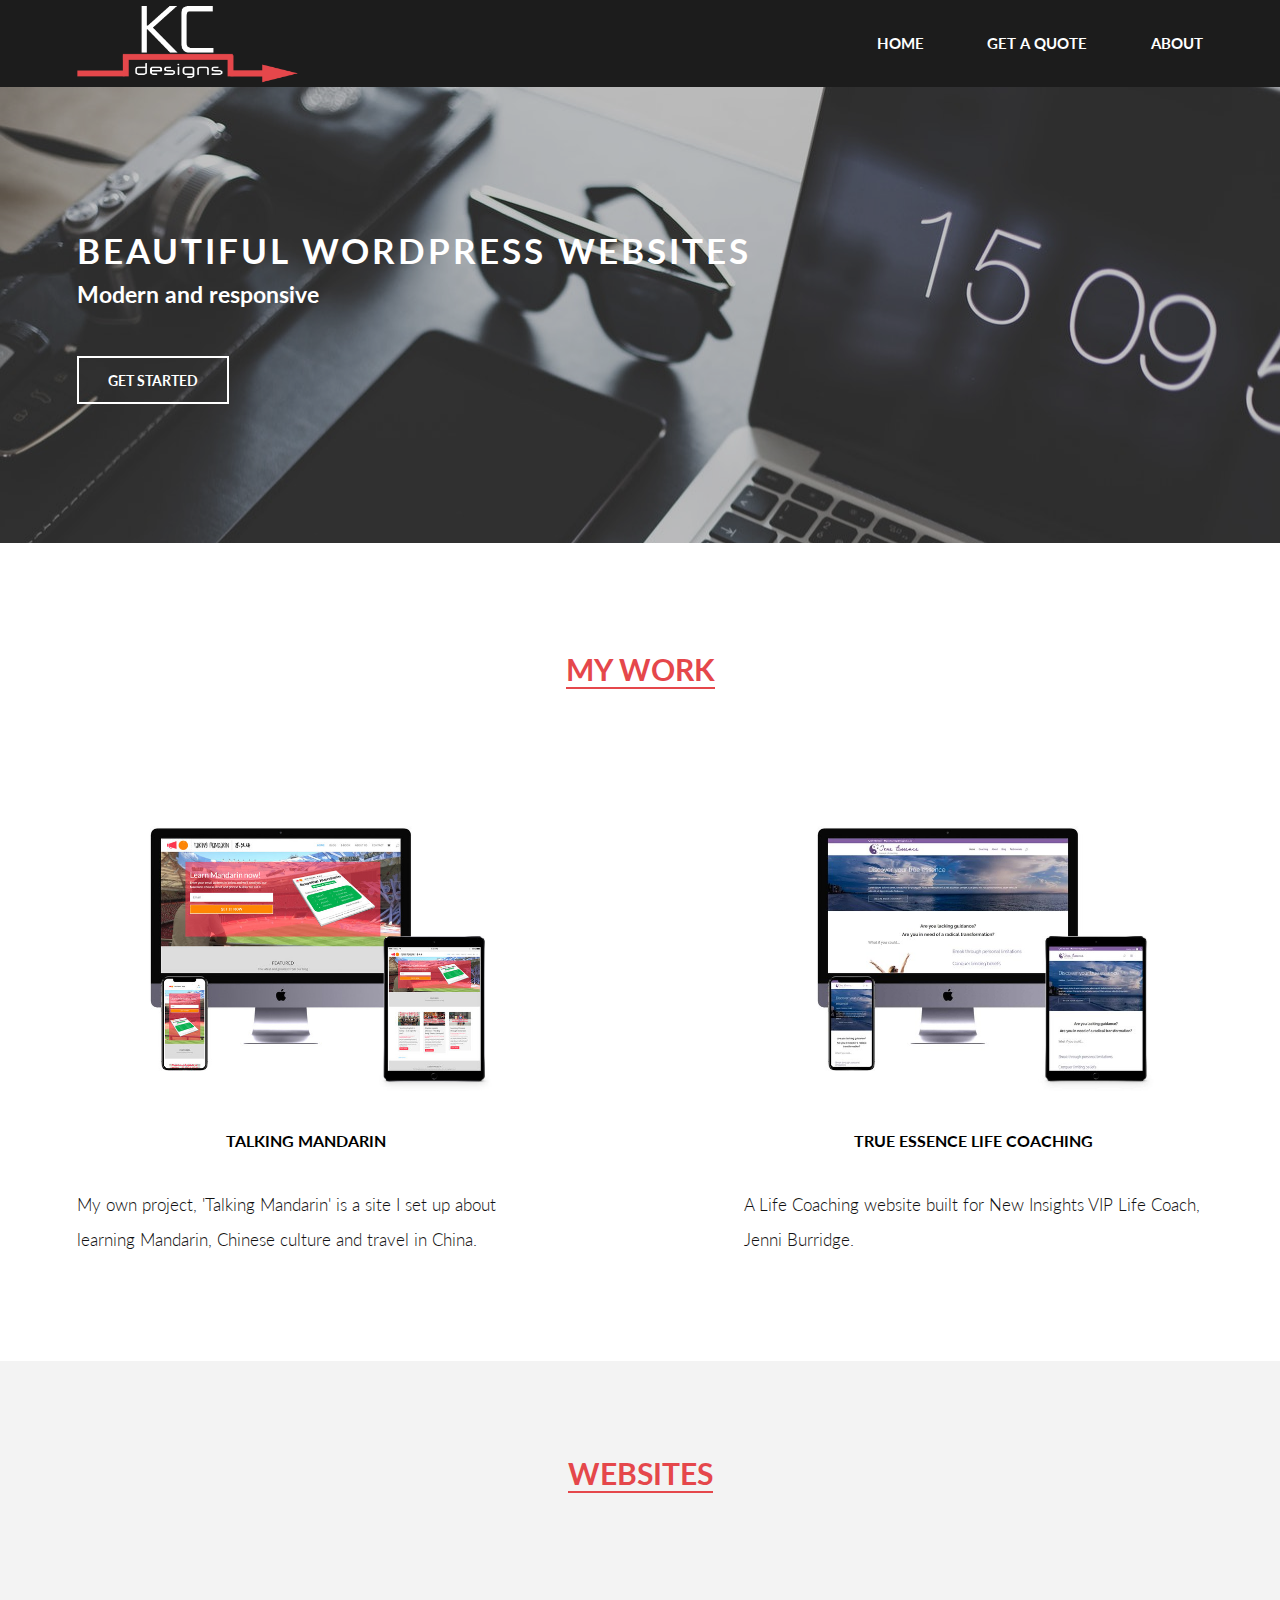
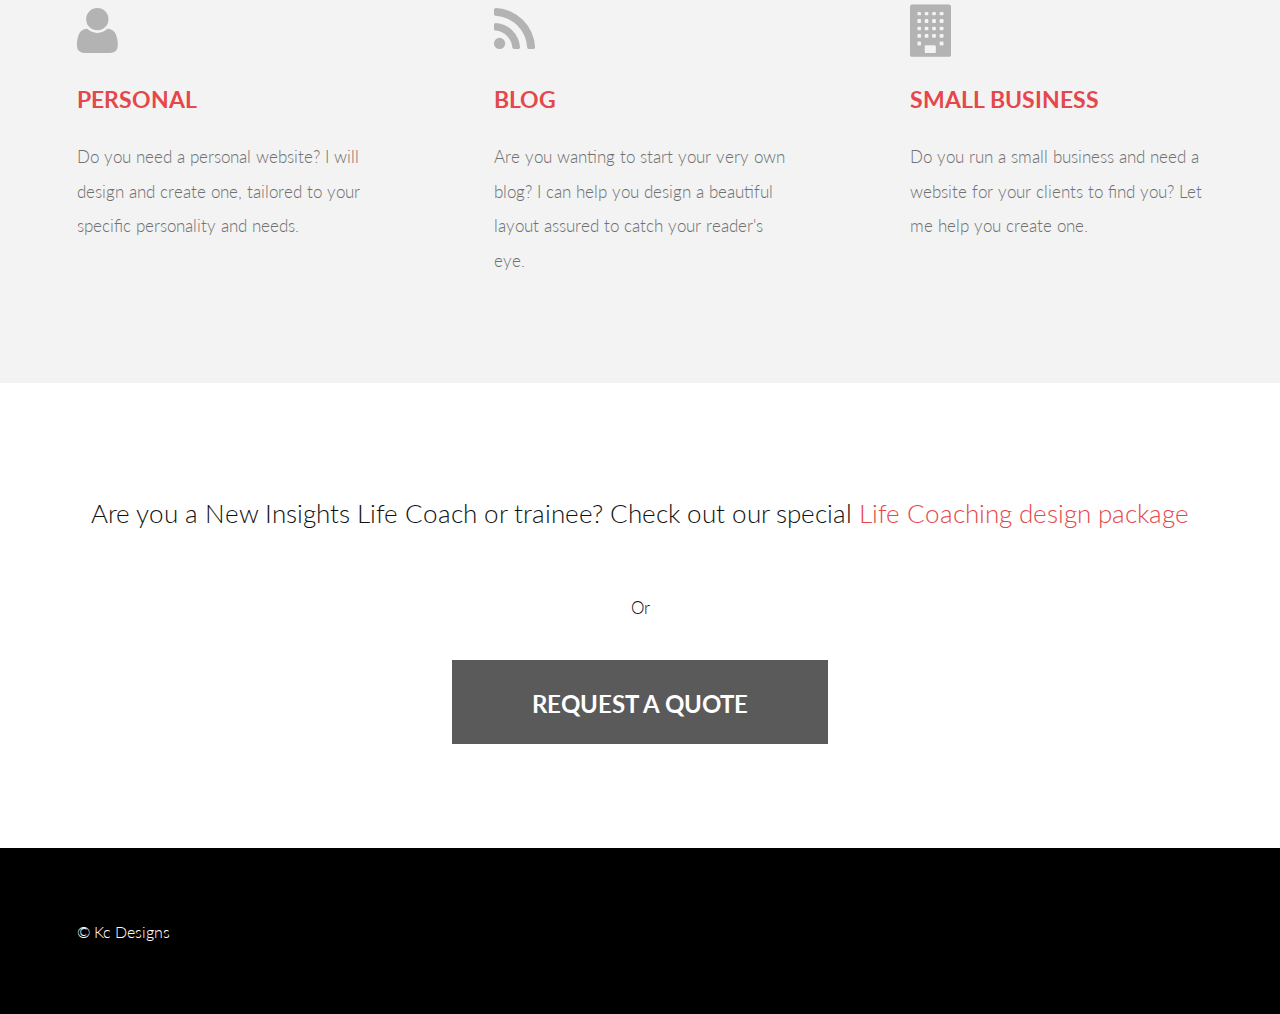
==== commit 4d0e6ce0: "spelling fix" ====
--- a/index.html
+++ b/index.html
@@ -11,6 +11,7 @@
 		<link rel="stylesheet" href="assets/css/main.css" />
         <link rel="stylesheet" href="assets/css/custom.css" />
         <link rel="stylesheet" href="assets/css/normalize.css" />
+        <link rel="icon" type="image/png" href="images/fav.png" />
 	</head>
 	<body>
 
@@ -35,7 +36,7 @@
 					<h1>Beautiful Wordpress websites</h1>
 					<h3 class="subtitle">Modern and responsive</h3>
 					<ul class="actions">
-						<li><a href="quote.html" class="button alt">Get Started</a></li>
+						<li><a href="quote" class="button alt">Get Started</a></li>
 					</ul>
 				</div>
 			</section>
@@ -106,7 +107,7 @@
         
             <section id="one" class="my-action">
                 <div class="inner">
-                    <p class="bigger-text">Are are a New Insights Life Coach or trainee? Check out the special <a href="coaching-package">Life Coaching design package</a></p>
+                    <p class="bigger-text">Are you a New Insights Life Coach or trainee? Check out our special <a href="coaching-package">Life Coaching design package</a></p>
                     <p>Or</p>
                     <ul class="actions fit">
 				        <li><a href="quote" class="button my-button">REQUEST A QUOTE</a></li>
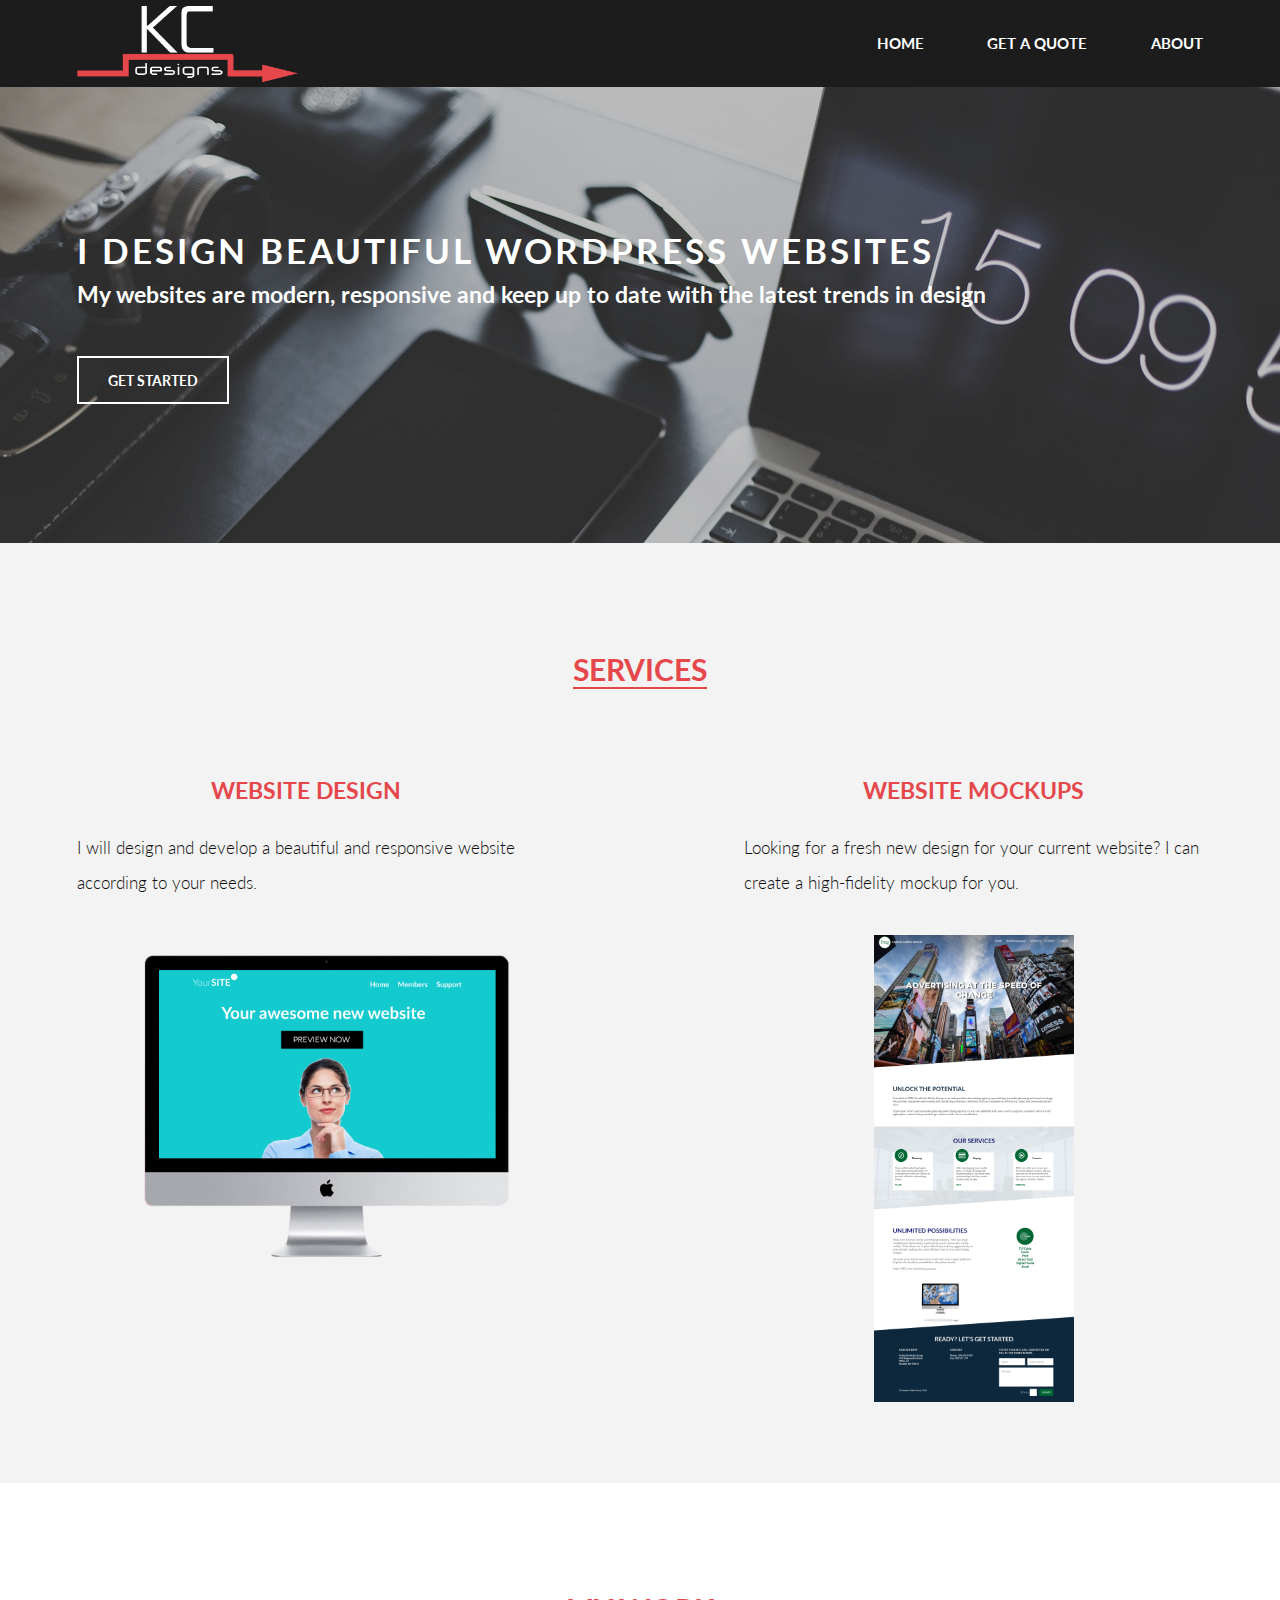
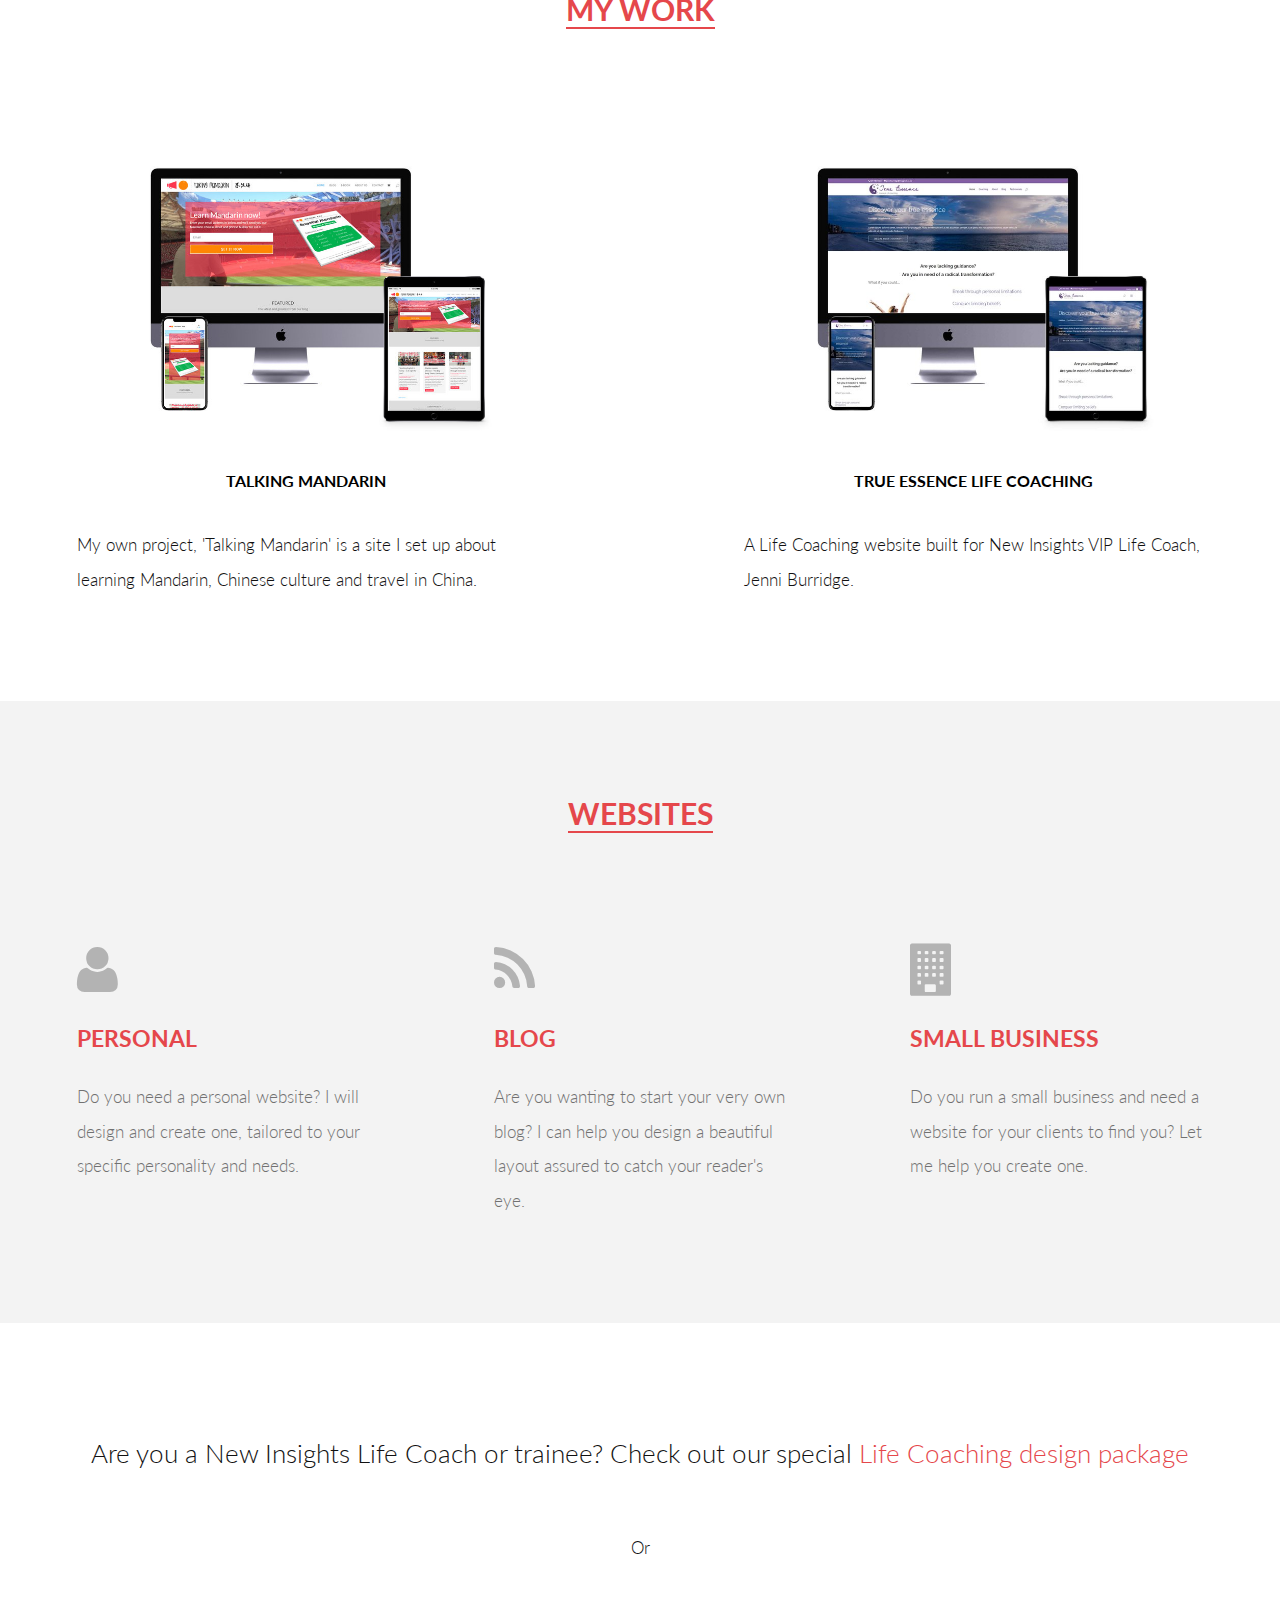
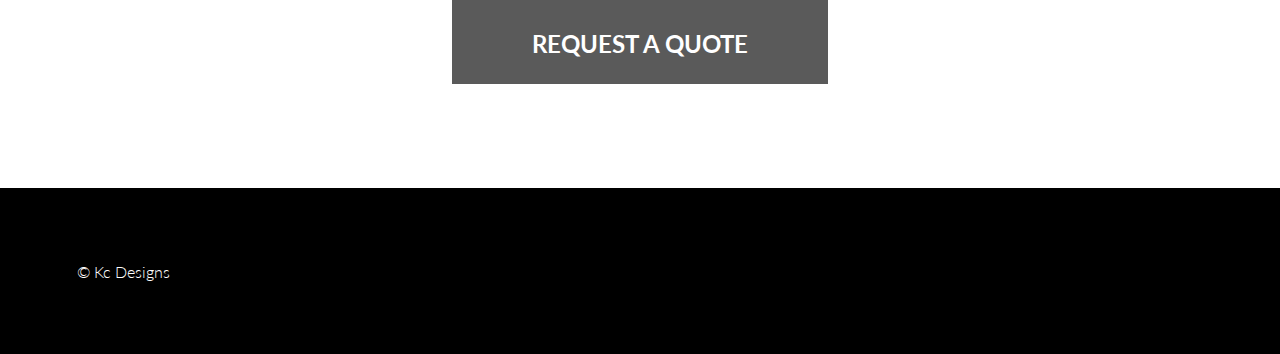
==== commit 4df886ec: "services section added" ====
--- a/index.html
+++ b/index.html
@@ -33,14 +33,41 @@
 		<!-- Banner -->
 			<section id="banner">
 				<div class="inner">
-					<h1>Beautiful Wordpress websites</h1>
-					<h3 class="subtitle">Modern and responsive</h3>
+					<h1>I design Beautiful Wordpress websites</h1>
+					<h3 class="subtitle">My websites are modern, responsive and keep up to date with the latest trends in design</h3>
 					<ul class="actions">
 						<li><a href="quote" class="button alt">Get Started</a></li>
 					</ul>
 				</div>
 			</section>
-			
+        
+			<!-- services-->
+        
+        <section id="two" class="services-stuff">
+                <header>
+                    <h2><span>SERVICES</span></h2>
+                </header>
+				<div class="inner">
+					<article>
+						<div class="content">
+							<header>
+								<h3>Website design</h3>
+							</header>
+							<p>I will design and develop a beautiful and responsive website according to your needs.</p>
+                            <img class="mac-mockup" src="images/mac-mockup-no-bkg.png"/>
+						</div>
+					</article>
+					<article>
+					<div class="content">
+							<header>
+								<h3>Website mockups</h3>
+							</header>
+							<p>Looking for a fresh new design for your current website? I can create a high-fidelity mockup for you.</p>
+                            <img class="mockup" src="images/FMG-mockup.png"/>
+						</div>
+					</article>
+				</div>
+			</section>
 
 		<!-- Two -->
 			<section id="two">
--- a/assets/css/custom.css
+++ b/assets/css/custom.css
@@ -92,4 +92,31 @@
 
 #one .bigger-text {
     font-size:26px
+}
+
+.services-stuff {
+    text-align: center;
+    background-color: #f3f3f3 !important;
+}
+
+.services-stuff p {
+    text-align: left;
+}
+
+.services-stuff .mockup {
+    width:200px;
+}
+
+.services-stuff .mac-mockup {
+    width:500px;
+}
+
+@media screen and (max-width: 980px) {
+    .services-stuff {
+        background-color: #000 !important; 
+    }
+    
+    .services-stuff p {
+        text-align: center;
+    }
 }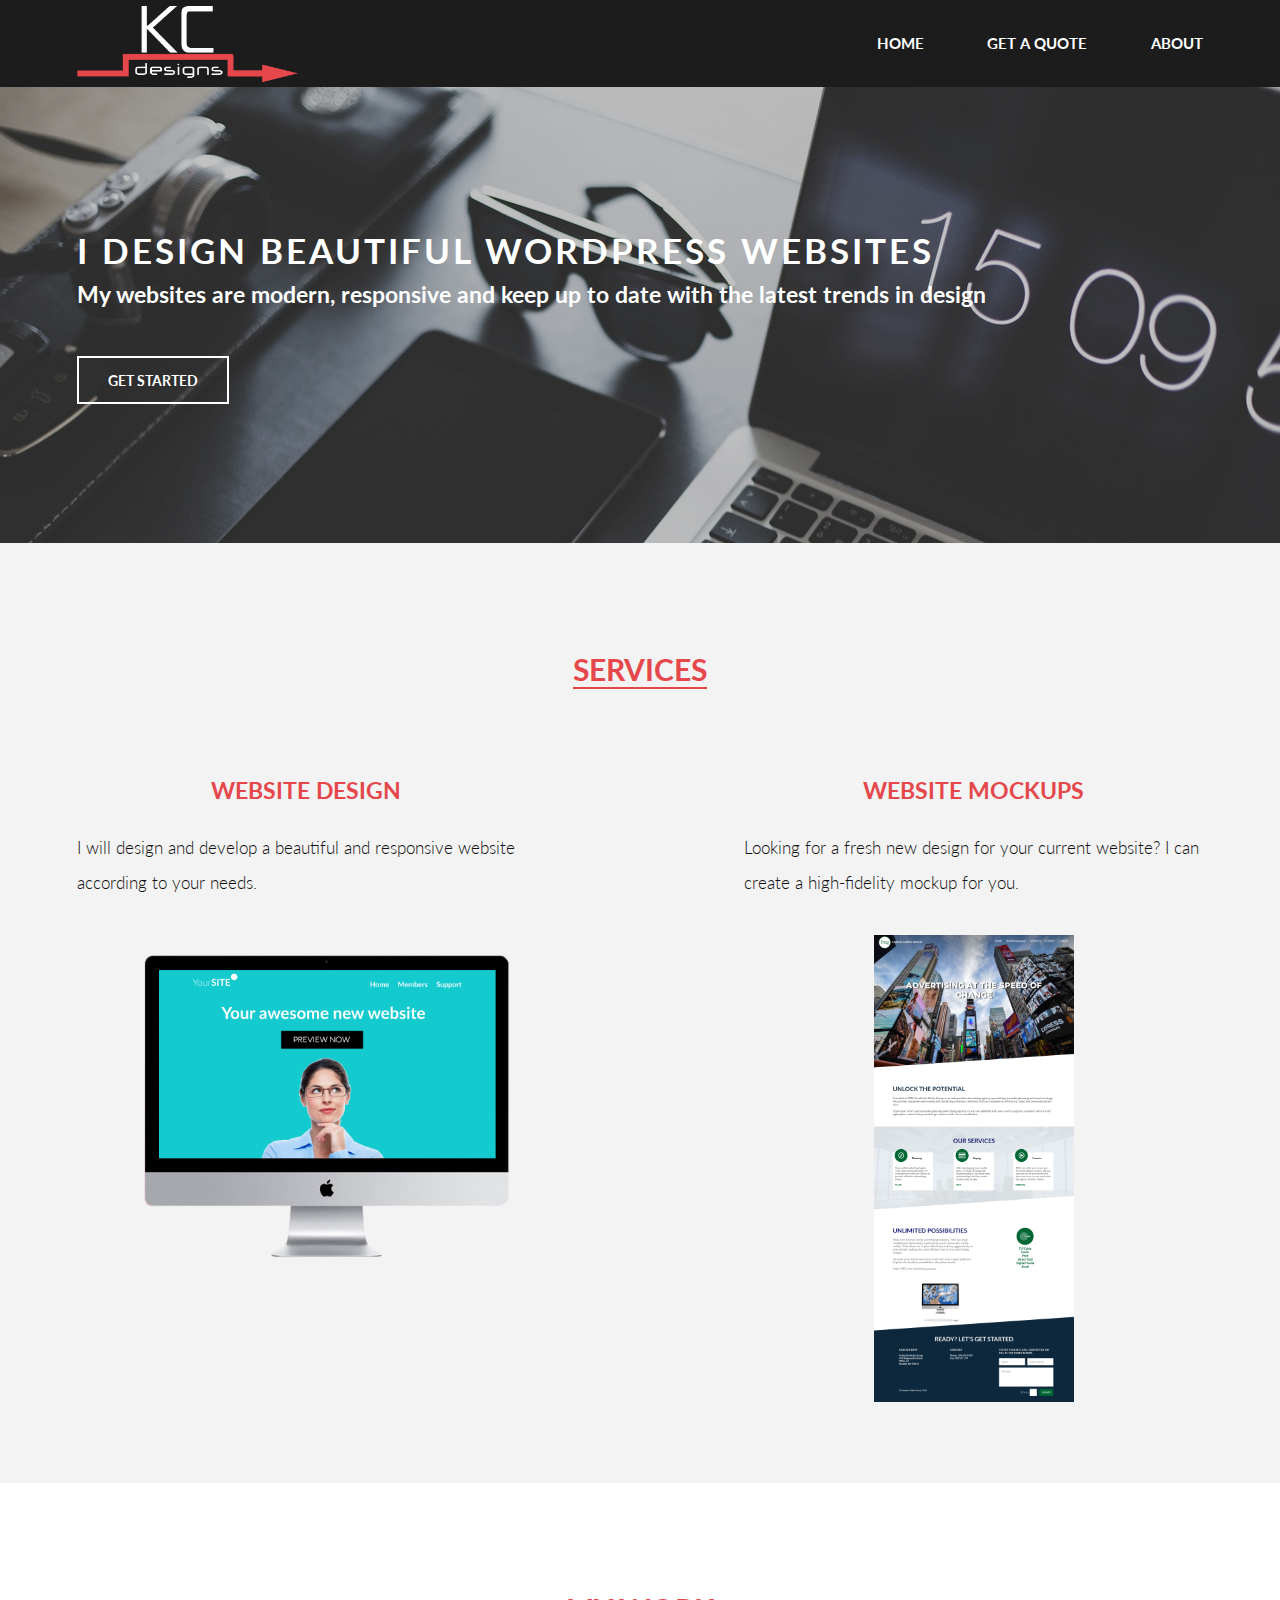
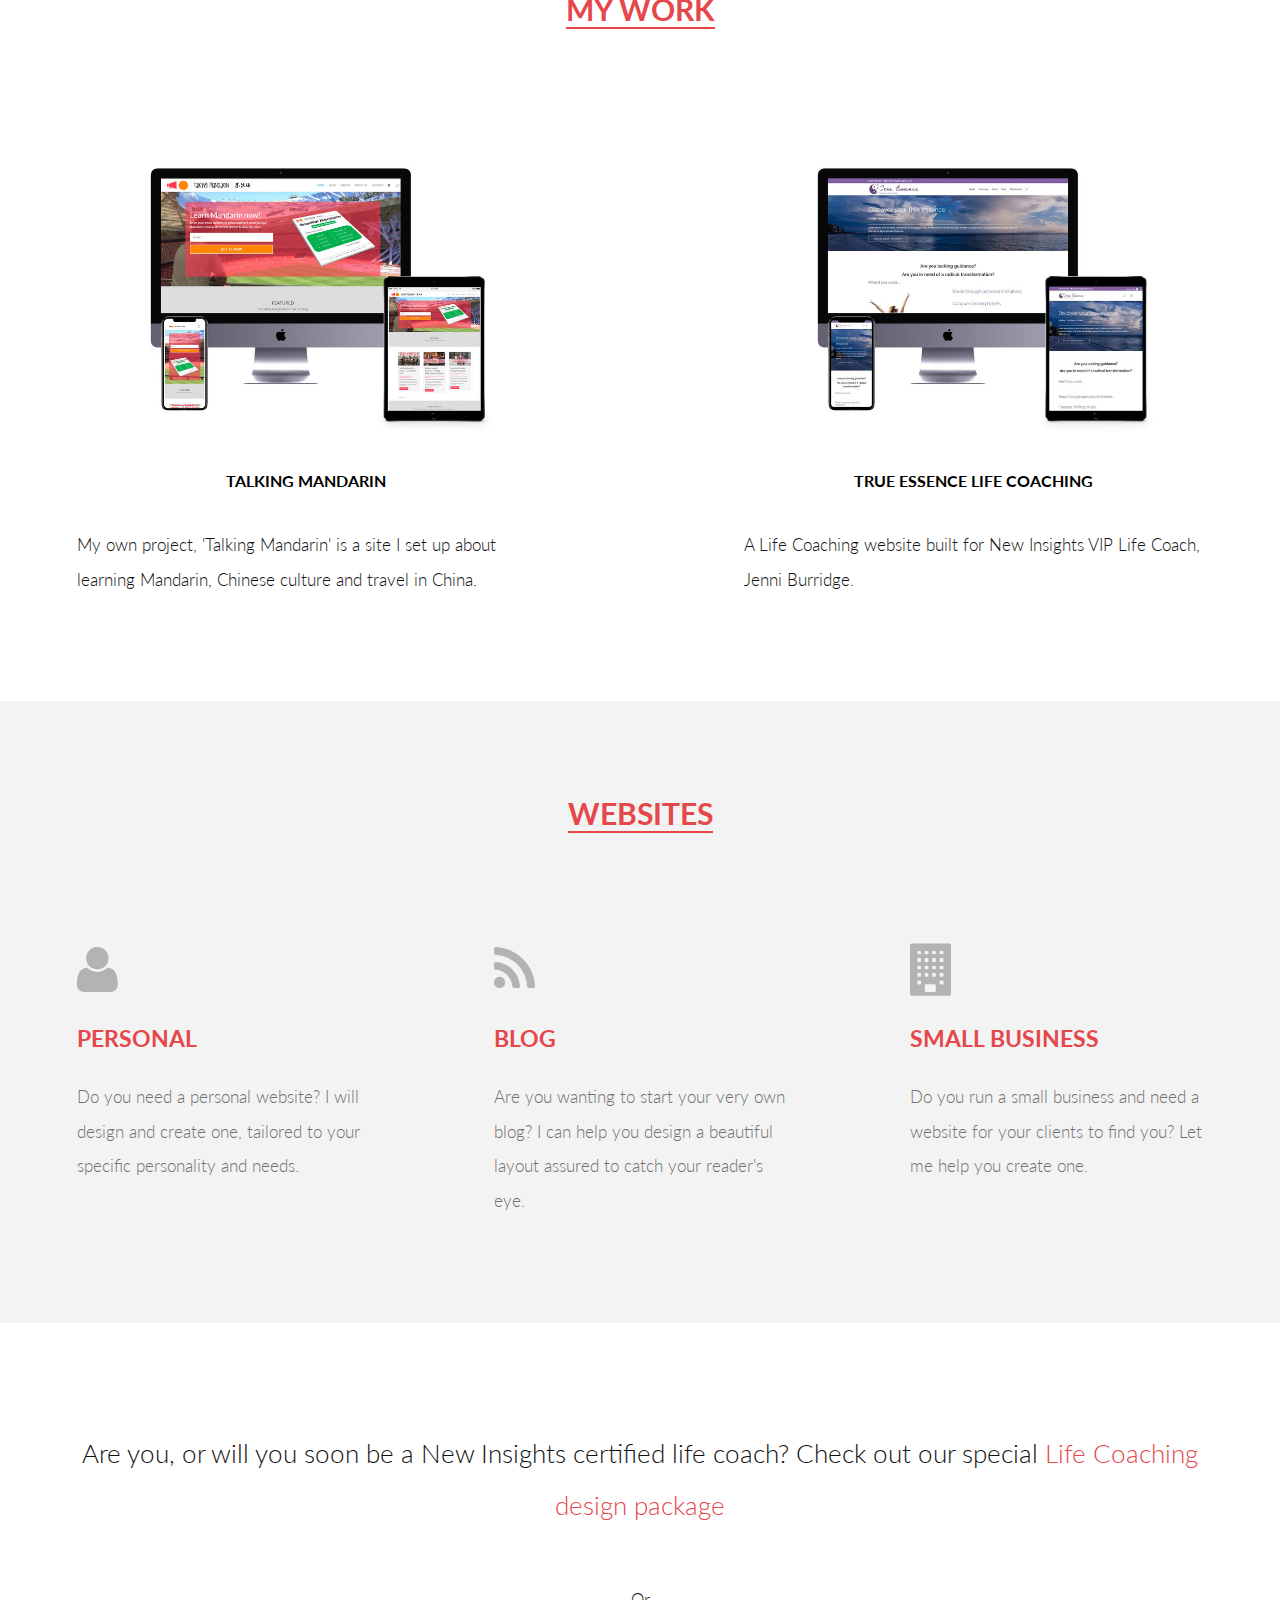
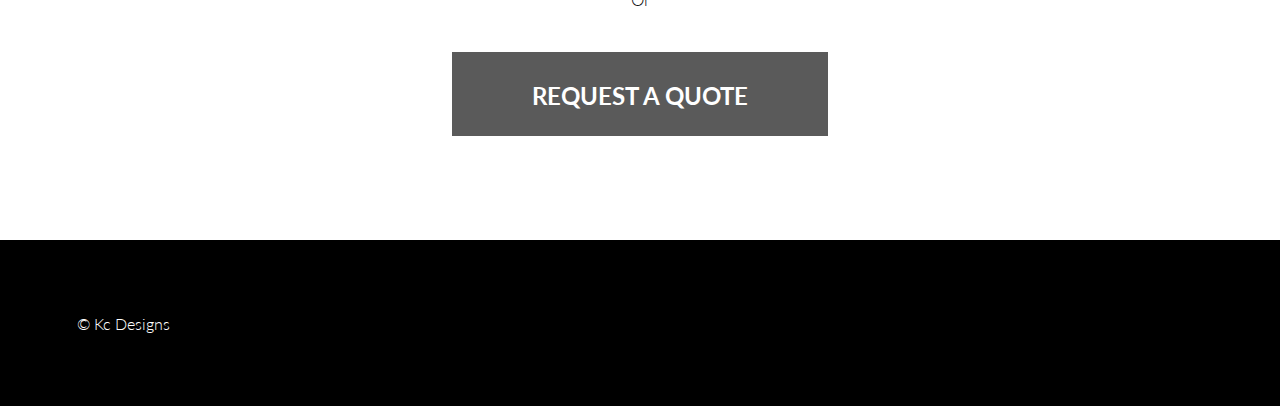
==== commit 03c713cb: "final tweaks" ====
--- a/index.html
+++ b/index.html
@@ -134,7 +134,7 @@
         
             <section id="one" class="my-action">
                 <div class="inner">
-                    <p class="bigger-text">Are you a New Insights Life Coach or trainee? Check out our special <a href="coaching-package">Life Coaching design package</a></p>
+                    <p class="bigger-text">Are you, or will you soon be a New Insights certified life coach? Check out our special <a href="coaching-package">Life Coaching design package</a></p>
                     <p>Or</p>
                     <ul class="actions fit">
 				        <li><a href="quote" class="button my-button">REQUEST A QUOTE</a></li>
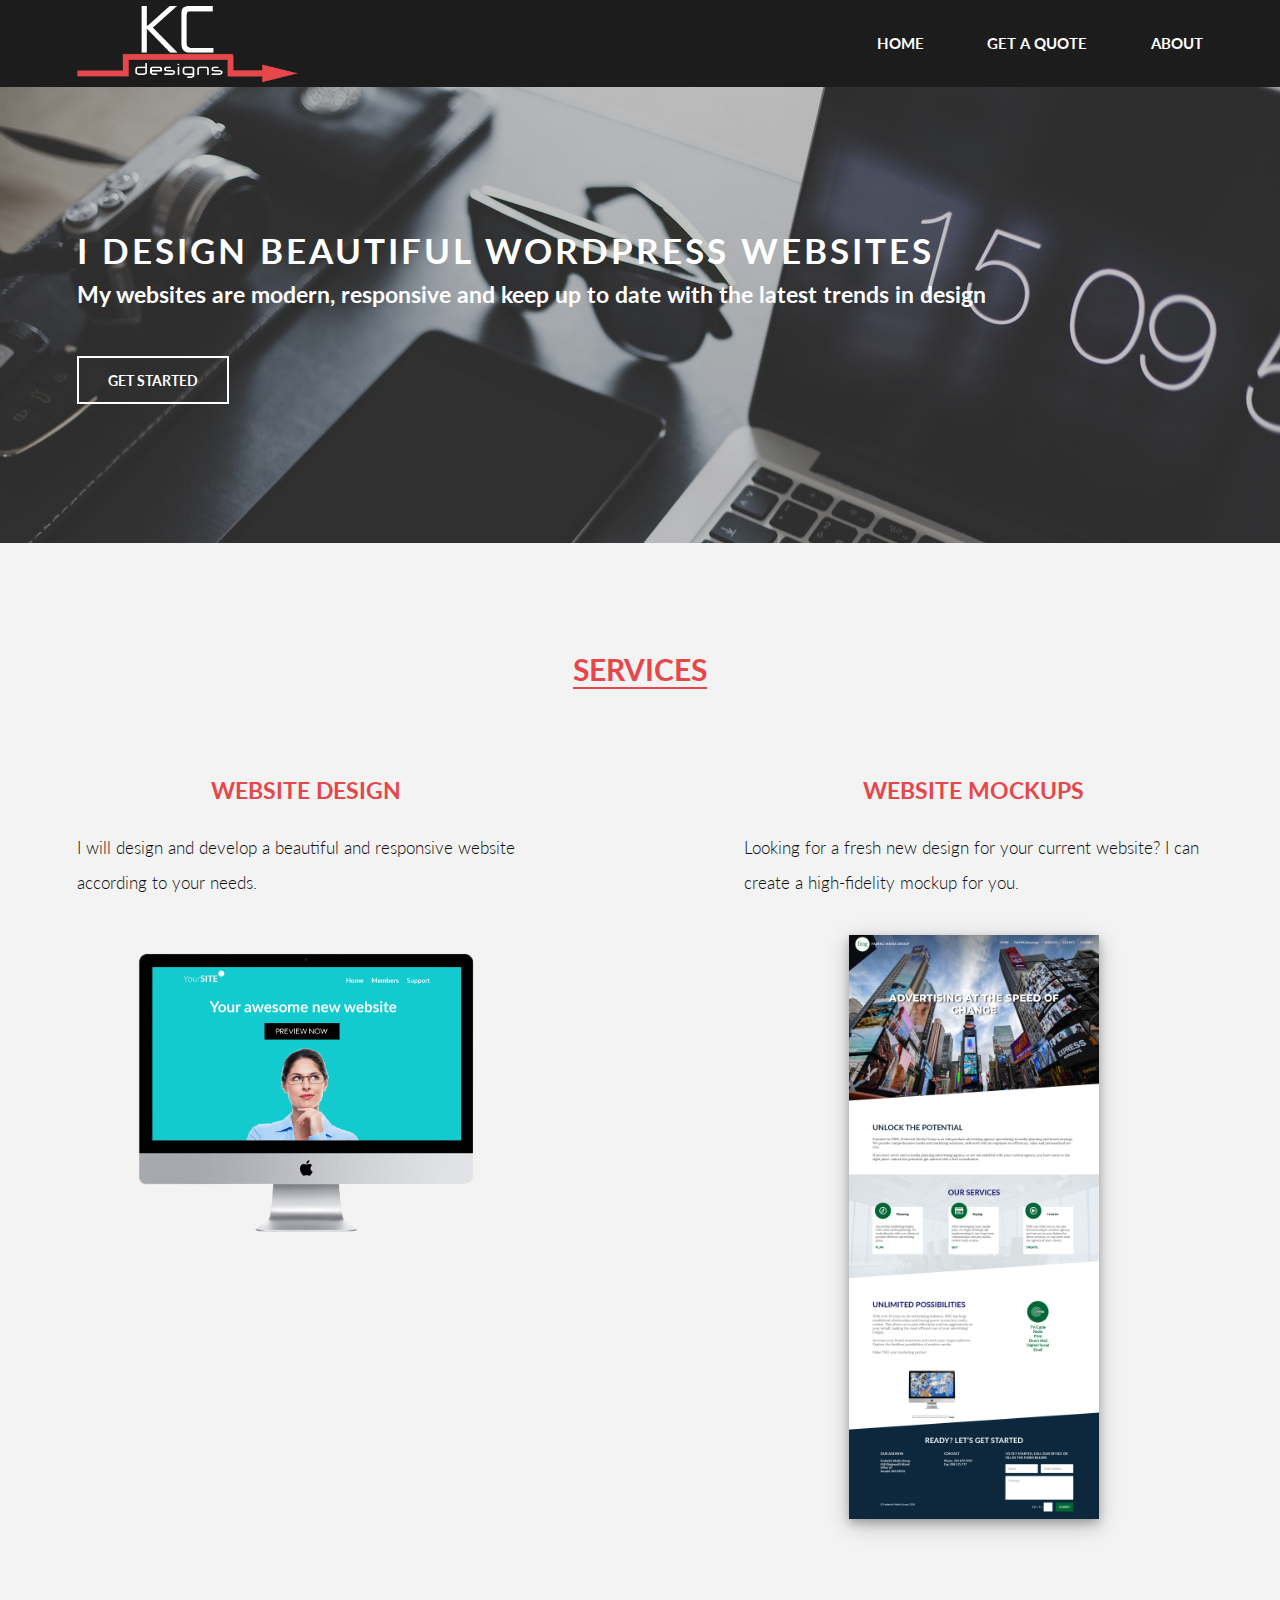
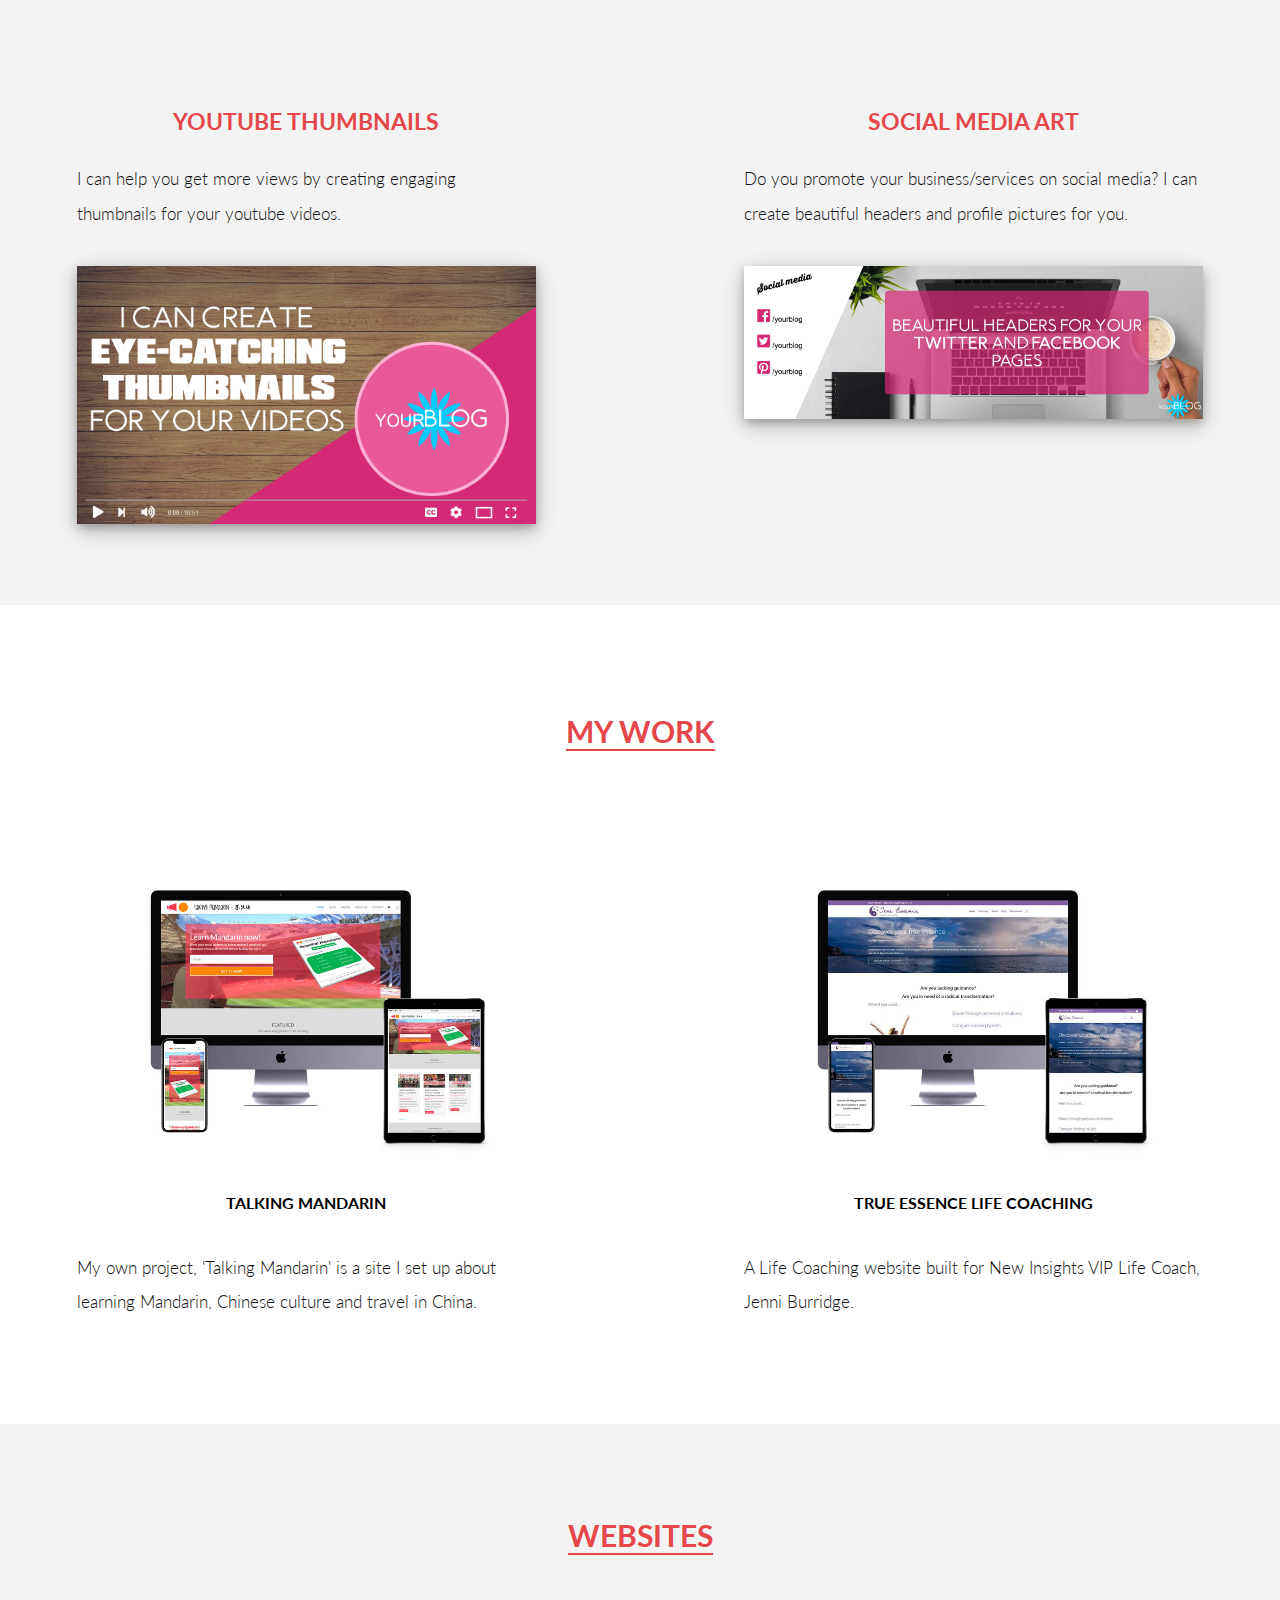
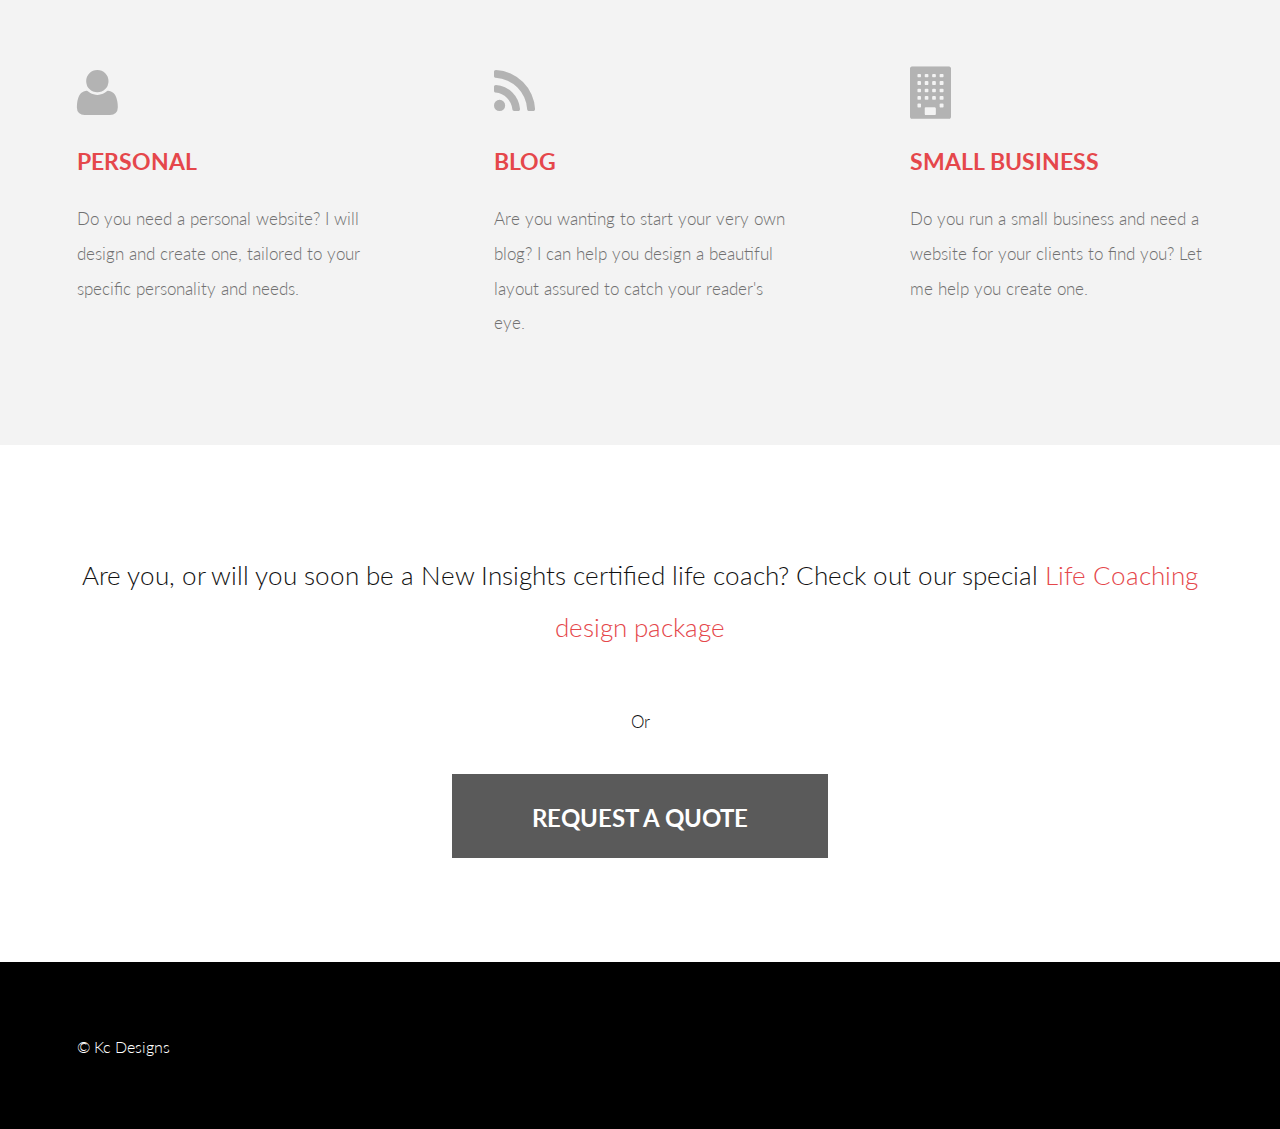
==== commit 05d9ad5e: "added services" ====
--- a/index.html
+++ b/index.html
@@ -41,7 +41,7 @@
 				</div>
 			</section>
         
-			<!-- services-->
+			<!-- services first section-->
         
         <section id="two" class="services-stuff">
                 <header>
@@ -54,7 +54,7 @@
 								<h3>Website design</h3>
 							</header>
 							<p>I will design and develop a beautiful and responsive website according to your needs.</p>
-                            <img class="mac-mockup" src="images/mac-mockup-no-bkg.png"/>
+                            <img class="full-width" src="images/mac-mockup-no-bkg.png"/>
 						</div>
 					</article>
 					<article>
@@ -63,13 +63,38 @@
 								<h3>Website mockups</h3>
 							</header>
 							<p>Looking for a fresh new design for your current website? I can create a high-fidelity mockup for you.</p>
-                            <img class="mockup" src="images/FMG-mockup.png"/>
+                            <img class="mockup box-shadow" src="images/FMG-mockup.png"/>
+						</div>
+					</article> 
+				</div>
+			</section>
+        
+            <!-- services second section-->
+        
+                <section id="two" class="services-stuff">
+				<div class="inner">
+					<article>
+						<div class="content">
+							<header>
+								<h3>Youtube thumbnails</h3>
+							</header>
+							<p>I can help you get more views by creating engaging thumbnails for your youtube videos.</p>
+                            <img class="full-width box-shadow" src="images/youtube-example.png"/>
 						</div>
 					</article>
+					<article>
+					<div class="content">
+							<header>
+								<h3>Social media art</h3>
+							</header>
+							<p>Do you promote your business/services on social media? I can create beautiful headers and profile pictures for you.</p>
+                            <img class="box-shadow full-width" src="images/twitter-example.png"/>
+						</div>
+					</article> 
 				</div>
 			</section>
-
-		<!-- Two -->
+        
+		<!-- My work section -->
 			<section id="two">
                 <header>
                     <h2><span>My Work</span></h2>
@@ -96,7 +121,7 @@
 				</div>
 			</section>
 
-		<!-- Three -->
+		<!-- Websites section -->
 			<section id="three">
                 <header>
                     <h2><span>Websites</span></h2>
@@ -132,6 +157,7 @@
 				</div>
 			</section>
         
+        <!--- Call to action -->
             <section id="one" class="my-action">
                 <div class="inner">
                     <p class="bigger-text">Are you, or will you soon be a New Insights certified life coach? Check out our special <a href="coaching-package">Life Coaching design package</a></p>
--- a/assets/css/custom.css
+++ b/assets/css/custom.css
@@ -104,11 +104,15 @@
 }
 
 .services-stuff .mockup {
-    width:200px;
+    width:250px;
 }
 
-.services-stuff .mac-mockup {
-    width:500px;
+.full-width {
+    width:100%;
+}
+
+.box-shadow {
+    box-shadow: 0 4px 8px 0 rgba(0, 0, 0, 0.2), 0 6px 20px 0 rgba(0, 0, 0, 0.25);
 }
 
 @media screen and (max-width: 980px) {
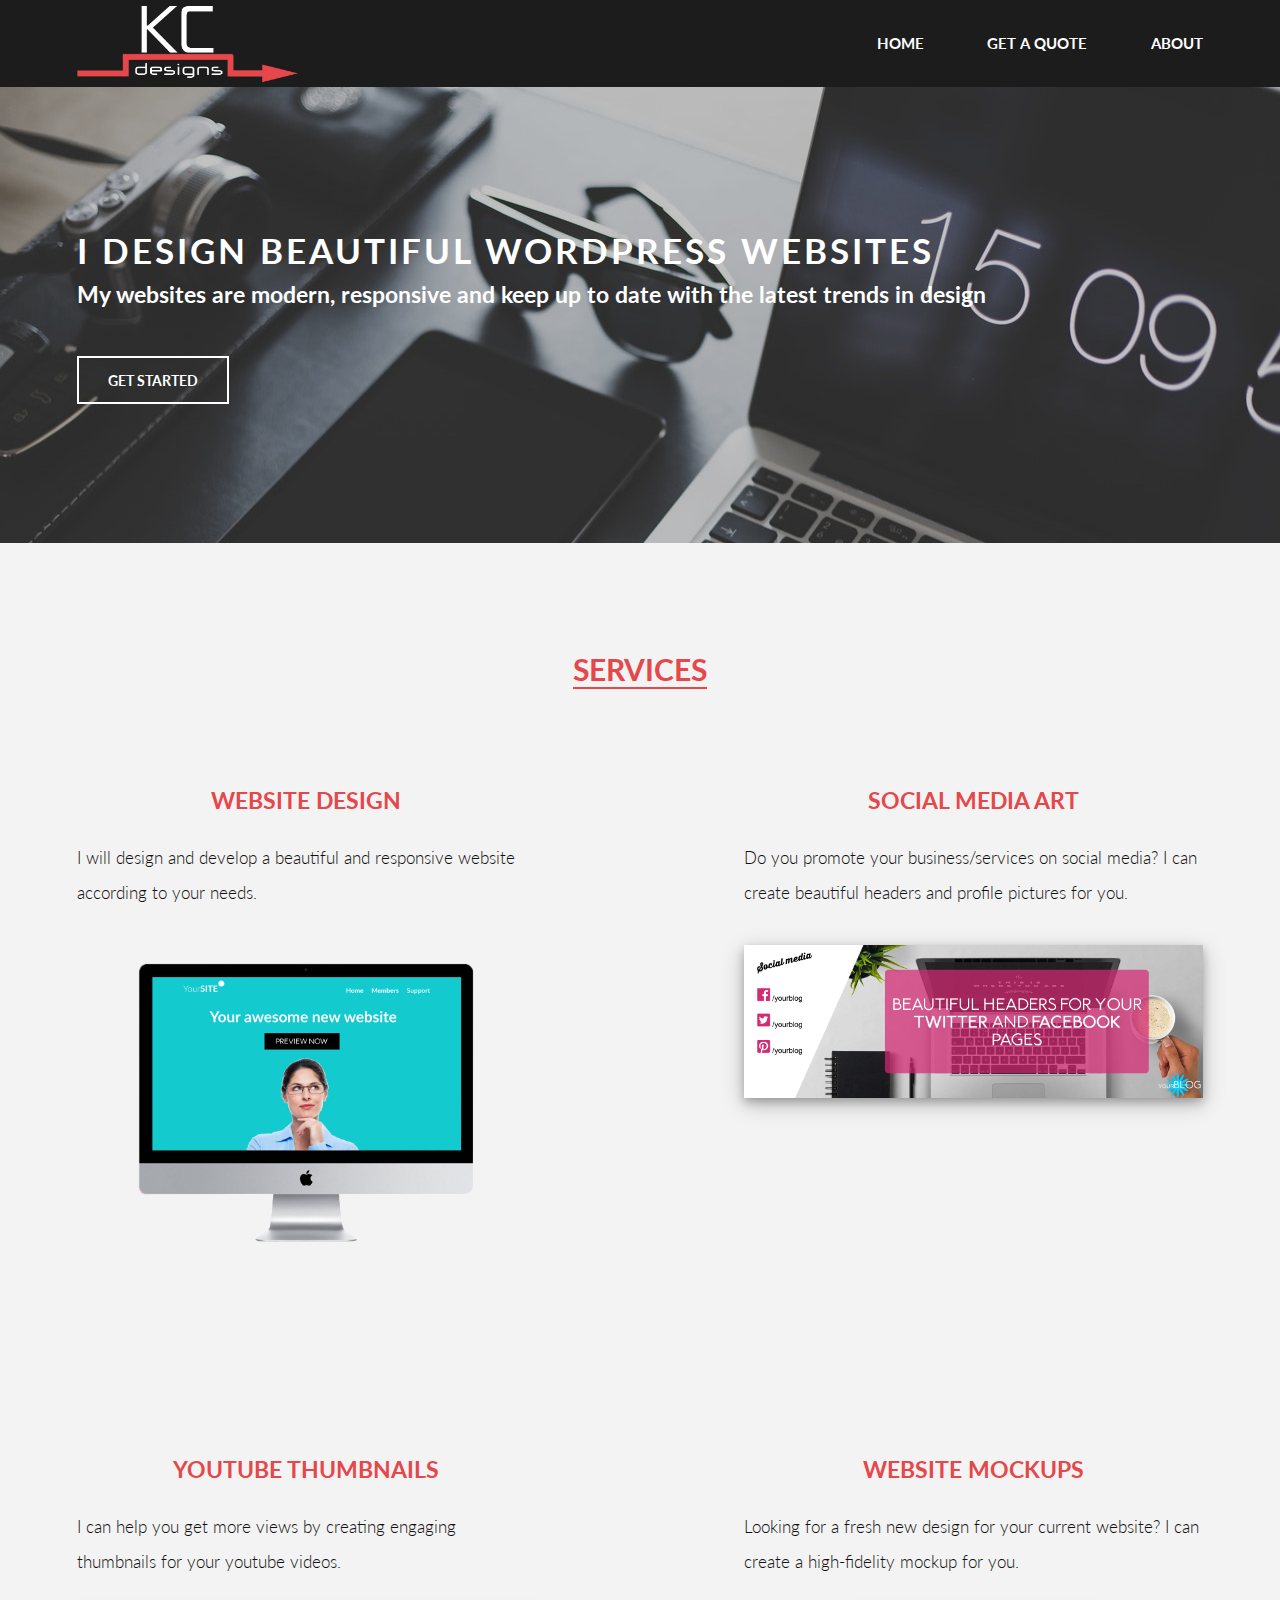
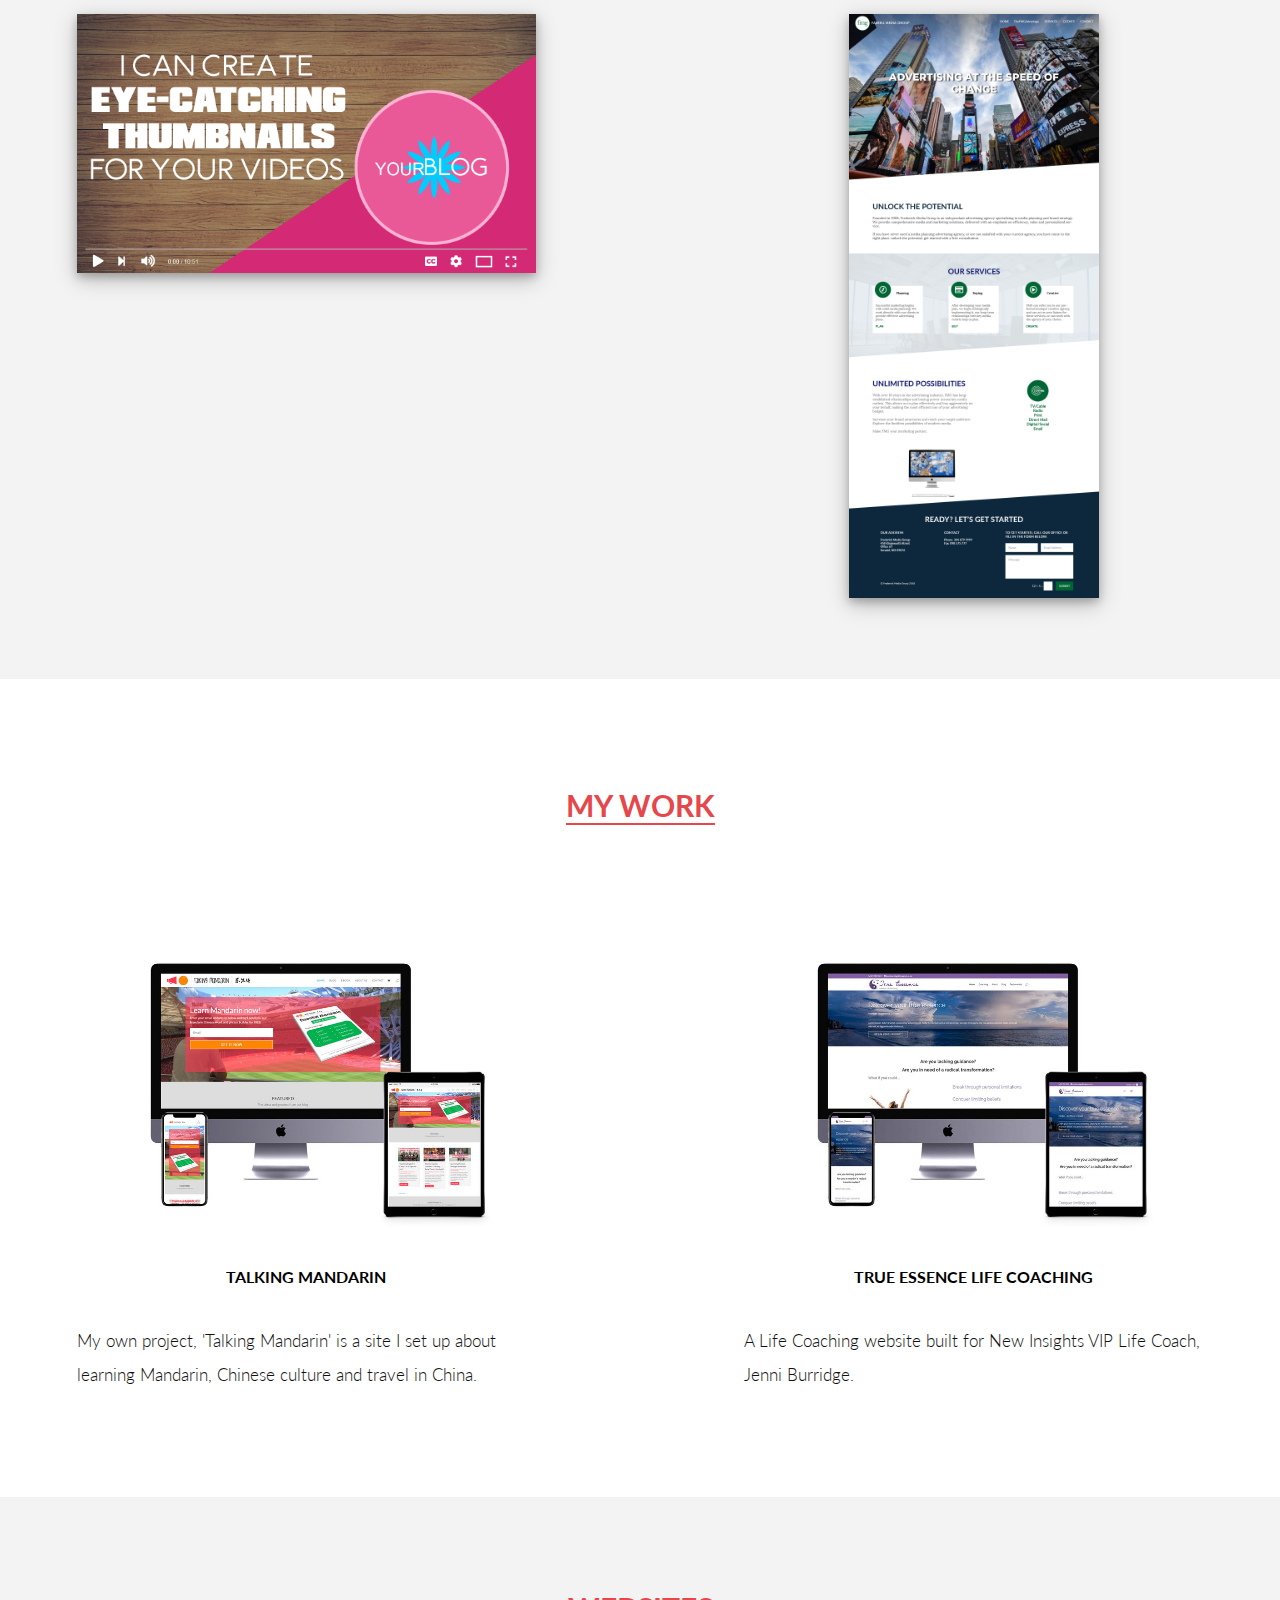
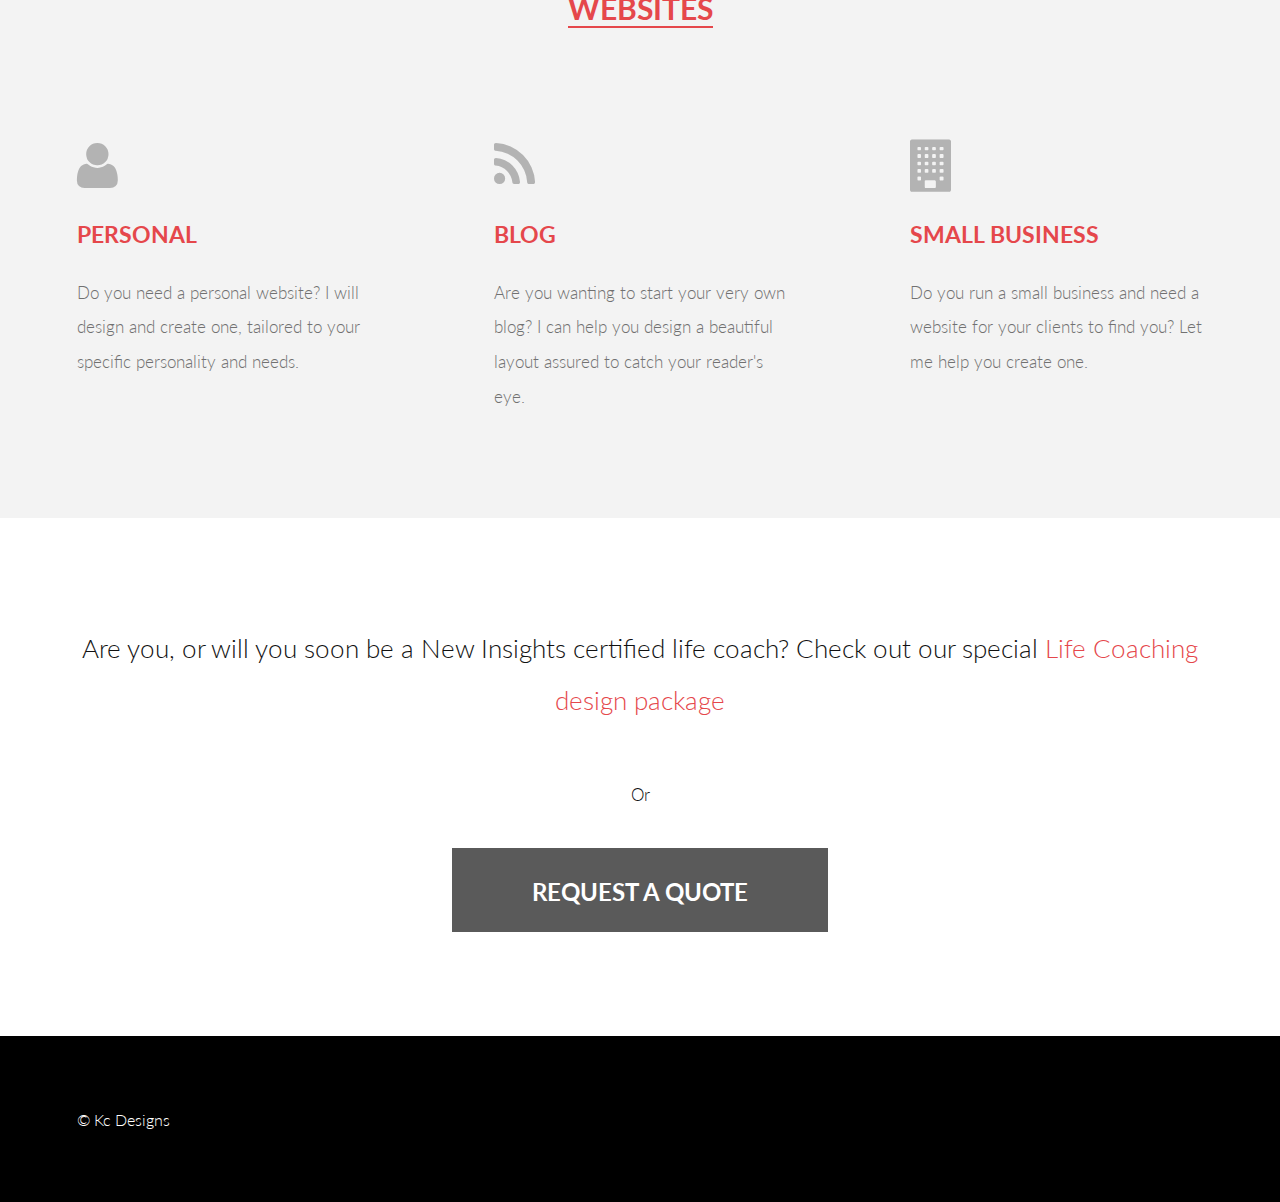
==== commit 48f8e4b6: "fixed some responsive errors" ====
--- a/index.html
+++ b/index.html
@@ -43,7 +43,7 @@
         
 			<!-- services first section-->
         
-        <section id="two" class="services-stuff">
+        <section id="custom-section" class="services-stuff">
                 <header>
                     <h2><span>SERVICES</span></h2>
                 </header>
@@ -57,21 +57,21 @@
                             <img class="full-width" src="images/mac-mockup-no-bkg.png"/>
 						</div>
 					</article>
-					<article>
+					 <article>
 					<div class="content">
 							<header>
-								<h3>Website mockups</h3>
+								<h3>Social media art</h3>
 							</header>
-							<p>Looking for a fresh new design for your current website? I can create a high-fidelity mockup for you.</p>
-                            <img class="mockup box-shadow" src="images/FMG-mockup.png"/>
+							<p>Do you promote your business/services on social media? I can create beautiful headers and profile pictures for you.</p>
+                            <img class="box-shadow full-width" src="images/twitter-example.png"/>
 						</div>
-					</article> 
+					</article>
 				</div>
 			</section>
         
             <!-- services second section-->
         
-                <section id="two" class="services-stuff">
+                <section id="custom-section" class="services-stuff">
 				<div class="inner">
 					<article>
 						<div class="content">
@@ -82,15 +82,15 @@
                             <img class="full-width box-shadow" src="images/youtube-example.png"/>
 						</div>
 					</article>
-					<article>
+                    <article>
 					<div class="content">
 							<header>
-								<h3>Social media art</h3>
+								<h3>Website mockups</h3>
 							</header>
-							<p>Do you promote your business/services on social media? I can create beautiful headers and profile pictures for you.</p>
-                            <img class="box-shadow full-width" src="images/twitter-example.png"/>
+							<p>Looking for a fresh new design for your current website? I can create a high-fidelity mockup for you.</p>
+                            <img class="mockup box-shadow" src="images/FMG-mockup.png"/>
 						</div>
-					</article> 
+                    </article> 
 				</div>
 			</section>
         
--- a/assets/css/main.css
+++ b/assets/css/main.css
@@ -3674,6 +3674,81 @@
 
 		}
 
+#custom-section {
+		padding: 6em 0 4em 0;
+		/*background: #f3f3f3;
+		background: -moz-linear-gradient(left, #f3f3f3 0%, #f3f3f3 50%, #f7f7f7 0%, #f7f7f7 100%);
+		background: -webkit-linear-gradient(left, #f3f3f3 0%, #f3f3f3 50%, #f7f7f7 0%, #f7f7f7 100%);
+		background: linear-gradient(to right, #f3f3f3 0%, #f3f3f3 50%, #f7f7f7 0%, #f7f7f7 100%);
+		filter: progid:DXImageTransform.Microsoft.gradient( startColorstr='#f3f3f3', endColorstr='#f7f7f7',GradientType=1 );*/
+	}
+
+		#custom-section .inner {
+			display: -ms-flexbox;
+			display: -moz-flex;
+			display: -webkit-flex;
+			display: -ms-flex;
+			display: flex;
+			-moz-flex-direction: row;
+			-webkit-flex-direction: row;
+			-ms-flex-direction: row;
+			flex-direction: row;
+		}
+
+			#custom-section .inner article {
+				width: 50%;
+			}
+
+				#custom-section .inner article:first-child {
+					padding-right: 6em;
+				}
+
+				#custom-section .inner article:last-child {
+					padding-left: 6em;
+				}
+
+		@media screen and (max-width: 980px) {
+
+			#custom-section {
+                text-align: center;
+				padding: 4em 0 2em 0;
+				background: -moz-linear-gradient(top, #f3f3f3 0%, #f3f3f3 50%, #f3f3f3 0%, #f3f3f3 100%);
+				background: -webkit-linear-gradient(top, #f3f3f3 0%, #f3f3f3 50%, #f3f3f3 0%, #f3f3f3 100%);
+				background: linear-gradient(to bottom, #f3f3f3 0%, #f3f3f3 50%, #f3f3f3 0%, #f3f3f3 100%);
+				filter: progid:DXImageTransform.Microsoft.gradient( startColorstr='#f3f3f3', endColorstr='#f3f3f3',GradientType=0 );
+			}
+
+				#custom-section .inner {
+					-moz-flex-direction: column;
+					-webkit-flex-direction: column;
+					-ms-flex-direction: column;
+					flex-direction: column;
+				}
+
+					#custom-section .inner article {
+						width: 100%;
+					}
+
+						#custom-section .inner article:first-child {
+							padding-right: 0;
+							padding-bottom: 2em;
+						}
+
+						#custom-section .inner article:last-child {
+							padding-left: 0;
+							padding-top: 2em;
+						}
+
+		}
+
+		@media screen and (max-width: 736px) {
+
+			#custom-section {
+				padding: 2em 0 0.1em 0;
+			}
+
+		}
+
 	#three {
 		padding: 4em 0 4em 0;
         background: #f3f3f3;
--- a/assets/css/custom.css
+++ b/assets/css/custom.css
@@ -52,6 +52,15 @@
 .my-button {
     font-size:24px;
     padding:0px 80px 0px 80px
+}
+
+@media screen and (max-width: 480px) {
+    
+    .my-button {
+        width:200px;
+        font-size:16px;
+        padding:0px 10px 0px 10px;
+    }
 }
 
 #footer {
@@ -123,4 +132,18 @@
     .services-stuff p {
         text-align: center;
     }
+}
+
+#custom-section h2 {
+    padding-bottom: 60px;
+}
+
+#custom-section span {
+    border-bottom:2px solid;
+}
+
+@media screen and (max-width: 980px) {
+    #custom-section {
+        padding-bottom:50px;
+    }
 }